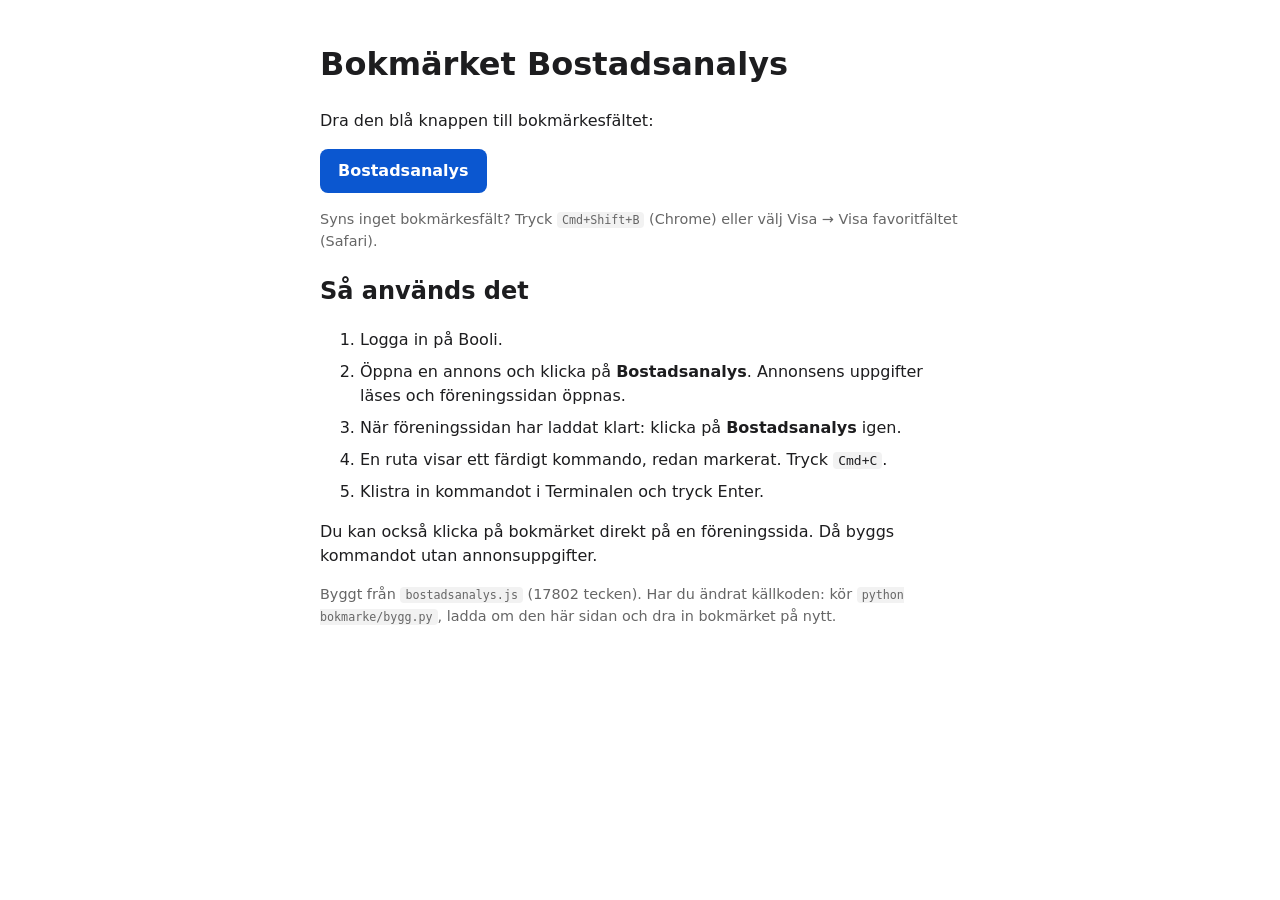
==== bokmarke/installera.html @ 4bdeed4e "Bokmärke som bygger kommandot för analysera.py från Booli bokmarke/bostadsanalys.js läser annonsuppg" ====
<!doctype html>
<html lang="sv">
<head>
<meta charset="utf-8">
<meta name="viewport" content="width=device-width, initial-scale=1">
<title>Installera bokmärket Bostadsanalys</title>
<style>
  body { font-family: -apple-system, system-ui, sans-serif; max-width: 640px; margin: 40px auto;
         padding: 0 16px; line-height: 1.5; color: #1d1d1f; background: #fff; }
  .bokmarke { display: inline-block; padding: 10px 18px; border-radius: 8px; background: #0b57d0;
              color: #fff; font-weight: 600; text-decoration: none; cursor: grab; }
  code { background: #f2f2f2; padding: 1px 5px; border-radius: 4px; }
  li { margin-bottom: 8px; }
  .liten { color: #666; font-size: 0.9em; }
</style>
</head>
<body>
<h1>Bokmärket Bostadsanalys</h1>

<p>Dra den blå knappen till bokmärkesfältet:</p>
<p><a class="bokmarke" href="javascript:%2F%2F%20Bokm%C3%A4rke%20f%C3%B6r%20bostadsanalys.%0A%2F%2F%0A%2F%2F%20P%C3%A5%20en%20annons%20p%C3%A5%20Booli%3A%20l%C3%A4ser%20adress%2C%20pris%2C%20avgift%2C%20rum%20och%20boarea%2C%20sparar%20dem%0A%2F%2F%20tillf%C3%A4lligt%20och%20g%C3%A5r%20vidare%20till%20f%C3%B6reningssidan.%0A%2F%2F%20P%C3%A5%20en%20f%C3%B6reningssida%3A%20hittar%20%C3%A5rsredovisningens%20PDF%20och%20visar%20ett%20f%C3%A4rdigt%0A%2F%2F%20terminalkommando%20f%C3%B6r%20analysera.py%20som%20du%20kopierar%20med%20Cmd%2BC.%0A%2F%2F%0A%2F%2F%20Allt%20som%20hamnar%20i%20kommandot%20kontrolleras%20strikt%2C%20eftersom%20det%20klistras%20in%20i%0A%2F%2F%20en%20terminal.%20Byggs%20till%20ett%20bokm%C3%A4rke%20med%3A%20python%20bokmarke%2Fbygg.py%0A%0A%28function%20%28%29%20%7B%0A%20%20%22use%20strict%22%3B%0A%0A%20%20var%20PROJEKTKATALOG%20%3D%20%22~%2FProjects%2Fbostadsanalys%22%3B%0A%20%20var%20LAGRINGSNYCKEL%20%3D%20%22bostadsanalys_annons%22%3B%0A%20%20var%20MAX_ALDER_MS%20%3D%2030%20%2A%2060%20%2A%201000%3B%20%2F%2F%20annonsuppgifter%20%C3%A4ldre%20%C3%A4n%2030%20min%20anv%C3%A4nds%20inte%0A%20%20var%20ADRESS_MAX_TECKEN%20%3D%20100%3B%0A%0A%20%20%2F%2F%20Godk%C3%A4nda%20format%20%E2%80%93%20allt%20annat%20avvisas%0A%20%20var%20PDF_MONSTER%20%3D%20%2F%5Ehttps%3A%5C%2F%5C%2Fdocuments%5C.bcdn%5C.se%5C%2F%5BA-Za-z0-9%5C%2F_.%5C-%5D%2B%5C.pdf%24%2F%3B%0A%20%20var%20ANNONS_MONSTER%20%3D%20%2F%5Ehttps%3A%5C%2F%5C%2Fwww%5C.booli%5C.se%5C%2F%28bostad%7Cannons%29%5C%2F%5Cd%2B%24%2F%3B%0A%20%20var%20FORENING_SOKVAG%20%3D%20%2F%5E%5C%2Fbostadsrattsforening%5C%2F%5Cd%2B%24%2F%3B%0A%0A%20%20%2F%2F%20---%20Hj%C3%A4lpfunktioner%20-------------------------------------------------------%0A%0A%20%20%2F%2F%20Vilken%20sorts%20sida%20%C3%A4r%20vi%20p%C3%A5%3F%20%22annons%22%2C%20%22forening%22%20eller%20%22annat%22.%0A%20%20function%20sidtyp%28url%29%20%7B%0A%20%20%20%20var%20u%20%3D%20new%20URL%28url%29%3B%0A%20%20%20%20if%20%28u.hostname%20%21%3D%3D%20%22www.booli.se%22%29%20return%20%22annat%22%3B%0A%20%20%20%20var%20sokvag%20%3D%20u.pathname.replace%28%2F%5C%2F%24%2F%2C%20%22%22%29%3B%0A%20%20%20%20if%20%28%2F%5E%5C%2F%28bostad%7Cannons%29%5C%2F%5Cd%2B%24%2F.test%28sokvag%29%29%20return%20%22annons%22%3B%0A%20%20%20%20if%20%28FORENING_SOKVAG.test%28sokvag%29%29%20return%20%22forening%22%3B%0A%20%20%20%20return%20%22annat%22%3B%0A%20%20%7D%0A%0A%20%20%2F%2F%20Ta%20bort%20%3Fparametrar%20och%20%23ankare%20fr%C3%A5n%20en%20adress.%0A%20%20function%20utanParametrar%28url%29%20%7B%0A%20%20%20%20return%20String%28url%29.split%28%2F%5B%3F%23%5D%2F%29%5B0%5D%3B%0A%20%20%7D%0A%0A%20%20%2F%2F%20Alla%20JSON-LD-objekt%20p%C3%A5%20sidan%20%28%C3%A4ven%20listor%20och%20%40graph%29%2C%20ogiltiga%20block%20hoppas%20%C3%B6ver.%0A%20%20function%20jsonLd%28doc%29%20%7B%0A%20%20%20%20var%20objekt%20%3D%20%5B%5D%3B%0A%20%20%20%20doc.querySelectorAll%28%27script%5Btype%3D%22application%2Fld%2Bjson%22%5D%27%29.forEach%28function%20%28s%29%20%7B%0A%20%20%20%20%20%20try%20%7B%0A%20%20%20%20%20%20%20%20var%20data%20%3D%20JSON.parse%28s.textContent%29%3B%0A%20%20%20%20%20%20%20%20%28Array.isArray%28data%29%20%3F%20data%20%3A%20%5Bdata%5D%29.forEach%28function%20%28d%29%20%7B%0A%20%20%20%20%20%20%20%20%20%20objekt.push%28d%29%3B%0A%20%20%20%20%20%20%20%20%20%20if%20%28d%20%26%26%20Array.isArray%28d%5B%22%40graph%22%5D%29%29%20objekt.push.apply%28objekt%2C%20d%5B%22%40graph%22%5D%29%3B%0A%20%20%20%20%20%20%20%20%7D%29%3B%0A%20%20%20%20%20%20%7D%20catch%20%28e%29%20%7B%20%2F%2A%20trasigt%20block%20%E2%80%93%20hoppa%20%C3%B6ver%20%2A%2F%20%7D%0A%20%20%20%20%7D%29%3B%0A%20%20%20%20return%20objekt%3B%0A%20%20%7D%0A%0A%20%20function%20avTyp%28objekt%2C%20typ%29%20%7B%0A%20%20%20%20return%20objekt.filter%28function%20%28o%29%20%7B%20return%20o%20%26%26%20o%5B%22%40type%22%5D%20%3D%3D%3D%20typ%3B%20%7D%29%5B0%5D%20%7C%7C%20null%3B%0A%20%20%7D%0A%0A%20%20%2F%2F%20V%C3%A4rdet%20efter%20en%20rubrik%20i%20synlig%20HTML%2C%20t.ex.%20%22Avgift%22%20%E2%86%92%20%224%20648%20kr%2Fm%C3%A5n%22.%0A%20%20%2F%2F%20Rubriken%20ska%20vara%20ett%20element%20utan%20barn%20vars%20text%20%C3%A4r%20exakt%20etiketten.%0A%20%20function%20rubrikvarde%28doc%2C%20etikett%29%20%7B%0A%20%20%20%20var%20element%20%3D%20doc.querySelectorAll%28%22span%2C%20dt%2C%20div%2C%20p%2C%20h3%2C%20h4%22%29%3B%0A%20%20%20%20for%20%28var%20i%20%3D%200%3B%20i%20%3C%20element.length%3B%20i%2B%2B%29%20%7B%0A%20%20%20%20%20%20var%20e%20%3D%20element%5Bi%5D%3B%0A%20%20%20%20%20%20if%20%28e.children.length%20%3D%3D%3D%200%20%26%26%20e.textContent.trim%28%29%20%3D%3D%3D%20etikett%29%20%7B%0A%20%20%20%20%20%20%20%20var%20nasta%20%3D%20e.nextElementSibling%20%7C%7C%20%28e.parentElement%20%26%26%20e.parentElement.nextElementSibling%29%3B%0A%20%20%20%20%20%20%20%20if%20%28nasta%29%20return%20nasta.textContent.trim%28%29%3B%0A%20%20%20%20%20%20%7D%0A%20%20%20%20%7D%0A%20%20%20%20return%20null%3B%0A%20%20%7D%0A%0A%20%20%2F%2F%20F%C3%B6rsta%20talet%20i%20en%20text%3A%20%224%20648%20kr%2Fm%C3%A5n%22%20%E2%86%92%20%224648%22%2C%20%2263%2C5%20m%C2%B2%22%20%E2%86%92%20%2263.5%22.%0A%20%20%2F%2F%20Returnerar%20text%20%28inte%20number%29%20s%C3%A5%20att%20vi%20styr%20exakt%20vad%20som%20skrivs%20i%20kommandot.%0A%20%20function%20forstaTal%28text%29%20%7B%0A%20%20%20%20if%20%28text%20%3D%3D%3D%20null%20%7C%7C%20text%20%3D%3D%3D%20undefined%29%20return%20null%3B%0A%20%20%20%20var%20m%20%3D%20String%28text%29.replace%28%2F%5B%5Cs%5Cu00a0%5D%2Fg%2C%20%22%22%29.match%28%2F%5Cd%2B%28%3F%3A%5B.%2C%5D%5Cd%2B%29%3F%2F%29%3B%0A%20%20%20%20return%20m%20%3F%20m%5B0%5D.replace%28%22%2C%22%2C%20%22.%22%29%20%3A%20null%3B%0A%20%20%7D%0A%0A%20%20%2F%2F%20Positivt%20heltal%20som%20text%2C%20annars%20null.%0A%20%20function%20heltal%28text%29%20%7B%0A%20%20%20%20var%20t%20%3D%20forstaTal%28text%29%3B%0A%20%20%20%20return%20t%20%26%26%20%2F%5E%5Cd%2B%24%2F.test%28t%29%20%26%26%20Number%28t%29%20%3E%200%20%3F%20t%20%3A%20null%3B%0A%20%20%7D%0A%0A%20%20%2F%2F%20Positivt%20tal%20%28punkt%20som%20decimaltecken%29%20som%20text%2C%20annars%20null.%0A%20%20function%20decimaltal%28text%29%20%7B%0A%20%20%20%20var%20t%20%3D%20forstaTal%28text%29%3B%0A%20%20%20%20return%20t%20%26%26%20%2F%5E%5Cd%2B%28%5C.%5Cd%2B%29%3F%24%2F.test%28t%29%20%26%26%20Number%28t%29%20%3E%200%20%3F%20t%20%3A%20null%3B%0A%20%20%7D%0A%0A%20%20%2F%2F%20Bara%20bokst%C3%A4ver%20%28inkl.%20%C3%A5%C3%A4%C3%B6%29%2C%20siffror%2C%20mellanslag%2C%20bindestreck%2C%20komma%20och%20punkt.%0A%20%20function%20tvattaAdress%28text%29%20%7B%0A%20%20%20%20if%20%28%21text%29%20return%20null%3B%0A%20%20%20%20var%20ren%20%3D%20String%28text%29.normalize%28%22NFC%22%29%0A%20%20%20%20%20%20.replace%28%2F%5Cs%2B%2Fg%2C%20%22%20%22%29%0A%20%20%20%20%20%20.replace%28%2F%5B%5E%5Cp%7BL%7D0-9%20%2C.%5C-%5D%2Fgu%2C%20%22%22%29%0A%20%20%20%20%20%20.replace%28%2F%20%2B%2Fg%2C%20%22%20%22%29%0A%20%20%20%20%20%20.trim%28%29%0A%20%20%20%20%20%20.slice%280%2C%20ADRESS_MAX_TECKEN%29%0A%20%20%20%20%20%20.trim%28%29%3B%0A%20%20%20%20return%20ren%20%7C%7C%20null%3B%0A%20%20%7D%0A%0A%20%20%2F%2F%20---%20A%29%20Annonssidan%20--------------------------------------------------------%0A%0A%20%20function%20lasAnnons%28doc%2C%20url%29%20%7B%0A%20%20%20%20var%20ld%20%3D%20jsonLd%28doc%29%3B%0A%20%20%20%20var%20plats%20%3D%20avTyp%28ld%2C%20%22Place%22%29%3B%0A%20%20%20%20var%20produkt%20%3D%20avTyp%28ld%2C%20%22Product%22%29%3B%0A%20%20%20%20var%20stig%20%3D%20avTyp%28ld%2C%20%22BreadcrumbList%22%29%3B%0A%0A%20%20%20%20%2F%2F%20F%C3%B6reningsl%C3%A4nk%3A%20i%20f%C3%B6rsta%20hand%20JSON-LD%3As%20l%C3%A4nkstig%2C%20annars%20en%20vanlig%20l%C3%A4nk%20p%C3%A5%20sidan%0A%20%20%20%20var%20foreningSokvag%20%3D%20null%3B%0A%20%20%20%20if%20%28stig%20%26%26%20Array.isArray%28stig.itemListElement%29%29%20%7B%0A%20%20%20%20%20%20stig.itemListElement.forEach%28function%20%28post%29%20%7B%0A%20%20%20%20%20%20%20%20var%20item%20%3D%20post%20%26%26%20%28typeof%20post.item%20%3D%3D%3D%20%22string%22%20%3F%20post.item%20%3A%20post.item%20%26%26%20post.item%5B%22%40id%22%5D%29%3B%0A%20%20%20%20%20%20%20%20if%20%28item%20%26%26%20item.indexOf%28%22%2Fbostadsrattsforening%2F%22%29%20%21%3D%3D%20-1%29%20%7B%0A%20%20%20%20%20%20%20%20%20%20foreningSokvag%20%3D%20new%20URL%28item%2C%20%22https%3A%2F%2Fwww.booli.se%22%29.pathname%3B%0A%20%20%20%20%20%20%20%20%7D%0A%20%20%20%20%20%20%7D%29%3B%0A%20%20%20%20%7D%0A%20%20%20%20if%20%28%21foreningSokvag%29%20%7B%0A%20%20%20%20%20%20var%20lank%20%3D%20doc.querySelector%28%27a%5Bhref%5E%3D%22%2Fbostadsrattsforening%2F%22%5D%2C%20a%5Bhref%5E%3D%22https%3A%2F%2Fwww.booli.se%2Fbostadsrattsforening%2F%22%5D%27%29%3B%0A%20%20%20%20%20%20if%20%28lank%29%20foreningSokvag%20%3D%20new%20URL%28lank.getAttribute%28%22href%22%29%2C%20%22https%3A%2F%2Fwww.booli.se%22%29.pathname%3B%0A%20%20%20%20%7D%0A%20%20%20%20if%20%28foreningSokvag%29%20foreningSokvag%20%3D%20foreningSokvag.replace%28%2F%5C%2F%24%2F%2C%20%22%22%29%3B%0A%20%20%20%20if%20%28foreningSokvag%20%26%26%20%21FORENING_SOKVAG.test%28foreningSokvag%29%29%20foreningSokvag%20%3D%20null%3B%0A%0A%20%20%20%20return%20%7B%0A%20%20%20%20%20%20annons_url%3A%20utanParametrar%28url%29.replace%28%2F%5C%2F%24%2F%2C%20%22%22%29%2C%0A%20%20%20%20%20%20adress%3A%20tvattaAdress%28plats%20%26%26%20plats.address%20%26%26%20plats.address.streetAddress%29%2C%0A%20%20%20%20%20%20pris%3A%20heltal%28produkt%20%26%26%20produkt.offers%20%26%26%20produkt.offers.price%29%2C%0A%20%20%20%20%20%20avgift%3A%20heltal%28rubrikvarde%28doc%2C%20%22Avgift%22%29%29%2C%0A%20%20%20%20%20%20rum%3A%20decimaltal%28rubrikvarde%28doc%2C%20%22Rum%22%29%29%2C%0A%20%20%20%20%20%20kvm%3A%20decimaltal%28rubrikvarde%28doc%2C%20%22Boarea%22%29%29%2C%0A%20%20%20%20%20%20foreningSokvag%3A%20foreningSokvag%0A%20%20%20%20%7D%3B%0A%20%20%7D%0A%0A%20%20%2F%2F%20---%20B%29%20F%C3%B6reningssidan%20-----------------------------------------------------%0A%0A%20%20%2F%2F%20PDF-l%C3%A4nken%20vid%20rubriken%20%22%C3%85rsredovisning%22%2C%20utan%20%3Fparametrar.%20null%20om%20ingen%20finns.%0A%20%20function%20lasForeningPdf%28doc%29%20%7B%0A%20%20%20%20var%20selektor%20%3D%20%27a%5Bhref%5E%3D%22https%3A%2F%2Fdocuments.bcdn.se%2F%22%5D%27%3B%0A%20%20%20%20var%20rubriker%20%3D%20Array.prototype.filter.call%28%0A%20%20%20%20%20%20doc.querySelectorAll%28%22h1%2C%20h2%2C%20h3%2C%20h4%2C%20h5%2C%20h6%2C%20span%2C%20p%2C%20div%22%29%2C%0A%20%20%20%20%20%20function%20%28e%29%20%7B%20return%20e.children.length%20%3D%3D%3D%200%20%26%26%20e.textContent.trim%28%29%20%3D%3D%3D%20%22%C3%85rsredovisning%22%3B%20%7D%0A%20%20%20%20%29%3B%0A%20%20%20%20%2F%2F%20G%C3%A5%20upp%C3%A5t%20fr%C3%A5n%20rubriken%20till%20n%C3%A4rmaste%20f%C3%B6r%C3%A4lder%20som%20inneh%C3%A5ller%20en%20dokumentl%C3%A4nk%0A%20%20%20%20for%20%28var%20i%20%3D%200%3B%20i%20%3C%20rubriker.length%3B%20i%2B%2B%29%20%7B%0A%20%20%20%20%20%20var%20el%20%3D%20rubriker%5Bi%5D%3B%0A%20%20%20%20%20%20for%20%28var%20steg%20%3D%200%3B%20steg%20%3C%205%20%26%26%20el%3B%20steg%2B%2B%29%20%7B%0A%20%20%20%20%20%20%20%20el%20%3D%20el.parentElement%3B%0A%20%20%20%20%20%20%20%20var%20a%20%3D%20el%20%26%26%20el.querySelector%28selektor%29%3B%0A%20%20%20%20%20%20%20%20if%20%28a%29%20return%20utanParametrar%28a.getAttribute%28%22href%22%29%29%3B%0A%20%20%20%20%20%20%7D%0A%20%20%20%20%7D%0A%20%20%20%20%2F%2F%20Reserv%3A%20en%20dokumentl%C3%A4nk%20vars%20filnamn%20inneh%C3%A5ller%20%22rsredovisning%22%0A%20%20%20%20var%20reserv%20%3D%20Array.prototype.filter.call%28doc.querySelectorAll%28selektor%29%2C%20function%20%28a%29%20%7B%0A%20%20%20%20%20%20return%20%2Frsredovisning%2Fi.test%28a.getAttribute%28%22href%22%29%29%3B%0A%20%20%20%20%7D%29%5B0%5D%3B%0A%20%20%20%20return%20reserv%20%3F%20utanParametrar%28reserv.getAttribute%28%22href%22%29%29%20%3A%20null%3B%0A%20%20%7D%0A%0A%20%20%2F%2F%20Bygg%20terminalkommandot.%20Annonsdelen%20tas%20bara%20med%20om%20annons-URL%3Aen%20%C3%A4r%20giltig%3B%0A%20%20%2F%2F%20ogiltiga%20eller%20saknade%20v%C3%A4rden%20utel%C3%A4mnas.%20Allt%20st%C3%A5r%20inom%20enkla%20citattecken.%0A%20%20function%20byggKommando%28pdf%2C%20annons%29%20%7B%0A%20%20%20%20if%20%28%21PDF_MONSTER.test%28pdf%29%29%20return%20null%3B%0A%20%20%20%20var%20delar%20%3D%20%5B%0A%20%20%20%20%20%20%22cd%20%22%20%2B%20PROJEKTKATALOG%2C%0A%20%20%20%20%20%20%22%26%26%22%2C%0A%20%20%20%20%20%20%22venv%2Fbin%2Fpython%20analysera.py%20%27%22%20%2B%20pdf%20%2B%20%22%27%22%0A%20%20%20%20%5D%3B%0A%20%20%20%20if%20%28annons%20%26%26%20ANNONS_MONSTER.test%28annons.annons_url%29%29%20%7B%0A%20%20%20%20%20%20delar.push%28%22--annons%20%27%22%20%2B%20annons.annons_url%20%2B%20%22%27%22%29%3B%0A%20%20%20%20%20%20var%20adress%20%3D%20tvattaAdress%28annons.adress%29%3B%0A%20%20%20%20%20%20if%20%28adress%29%20delar.push%28%22--adress%20%27%22%20%2B%20adress%20%2B%20%22%27%22%29%3B%0A%20%20%20%20%20%20var%20pris%20%3D%20heltal%28annons.pris%29%2C%20avgift%20%3D%20heltal%28annons.avgift%29%3B%0A%20%20%20%20%20%20var%20rum%20%3D%20decimaltal%28annons.rum%29%2C%20kvm%20%3D%20decimaltal%28annons.kvm%29%3B%0A%20%20%20%20%20%20if%20%28pris%29%20delar.push%28%22--pris%20%27%22%20%2B%20pris%20%2B%20%22%27%22%29%3B%0A%20%20%20%20%20%20if%20%28avgift%29%20delar.push%28%22--avgift%20%27%22%20%2B%20avgift%20%2B%20%22%27%22%29%3B%0A%20%20%20%20%20%20if%20%28rum%29%20delar.push%28%22--rum%20%27%22%20%2B%20rum%20%2B%20%22%27%22%29%3B%0A%20%20%20%20%20%20if%20%28kvm%29%20delar.push%28%22--kvm%20%27%22%20%2B%20kvm%20%2B%20%22%27%22%29%3B%0A%20%20%20%20%7D%0A%20%20%20%20return%20delar.join%28%22%20%22%29%3B%0A%20%20%7D%0A%0A%20%20%2F%2F%20Annonsuppgifter%20sparade%20fr%C3%A5n%20annonssidan%20%E2%80%93%20bara%20om%20de%20g%C3%A4ller%20just%20denna%0A%20%20%2F%2F%20f%C3%B6rening%20och%20%C3%A4r%20f%C3%A4rska.%20T%C3%B6ms%20alltid%20efter%20l%C3%A4sning.%0A%20%20function%20hamtaSparadAnnons%28sokvag%29%20%7B%0A%20%20%20%20var%20data%20%3D%20null%3B%0A%20%20%20%20try%20%7B%0A%20%20%20%20%20%20data%20%3D%20JSON.parse%28sessionStorage.getItem%28LAGRINGSNYCKEL%29%29%3B%0A%20%20%20%20%20%20sessionStorage.removeItem%28LAGRINGSNYCKEL%29%3B%0A%20%20%20%20%7D%20catch%20%28e%29%20%7B%20return%20null%3B%20%7D%0A%20%20%20%20if%20%28%21data%20%7C%7C%20data.foreningSokvag%20%21%3D%3D%20sokvag%20%7C%7C%20Date.now%28%29%20-%20data.tid%20%3E%20MAX_ALDER_MS%29%20return%20null%3B%0A%20%20%20%20return%20data.annons%3B%0A%20%20%7D%0A%0A%20%20%2F%2F%20---%20K%C3%B6rning%20---------------------------------------------------------------%0A%0A%20%20function%20kor%28doc%2C%20loc%29%20%7B%0A%20%20%20%20var%20typ%20%3D%20sidtyp%28loc.href%29%3B%0A%0A%20%20%20%20if%20%28typ%20%3D%3D%3D%20%22annons%22%29%20%7B%0A%20%20%20%20%20%20var%20annons%20%3D%20lasAnnons%28doc%2C%20loc.origin%20%2B%20loc.pathname%29%3B%0A%20%20%20%20%20%20if%20%28%21annons.foreningSokvag%29%20%7B%0A%20%20%20%20%20%20%20%20alert%28%22Hittar%20ingen%20l%C3%A4nk%20till%20bostadsr%C3%A4ttsf%C3%B6reningen%20p%C3%A5%20den%20h%C3%A4r%20annonsen.%5Cn%5Cn%22%20%2B%0A%20%20%20%20%20%20%20%20%20%20%20%20%20%20%22Det%20kan%20vara%20en%20bostad%20utan%20f%C3%B6rening%20%28t.ex.%20villa%20eller%20hyresr%C3%A4tt%29.%20%22%20%2B%0A%20%20%20%20%20%20%20%20%20%20%20%20%20%20%22%C3%96ppna%20f%C3%B6reningssidan%20sj%C3%A4lv%20och%20klicka%20p%C3%A5%20bokm%C3%A4rket%20d%C3%A4r.%22%29%3B%0A%20%20%20%20%20%20%20%20return%3B%0A%20%20%20%20%20%20%7D%0A%20%20%20%20%20%20try%20%7B%0A%20%20%20%20%20%20%20%20sessionStorage.setItem%28LAGRINGSNYCKEL%2C%20JSON.stringify%28%7B%0A%20%20%20%20%20%20%20%20%20%20annons%3A%20annons%2C%20foreningSokvag%3A%20annons.foreningSokvag%2C%20tid%3A%20Date.now%28%29%0A%20%20%20%20%20%20%20%20%7D%29%29%3B%0A%20%20%20%20%20%20%7D%20catch%20%28e%29%20%7B%20%2F%2A%20lagring%20avst%C3%A4ngd%20%E2%80%93%20kommandot%20byggs%20d%C3%A5%20utan%20annonsdel%20%2A%2F%20%7D%0A%20%20%20%20%20%20alert%28%22Annonsen%20%C3%A4r%20l%C3%A4st.%20F%C3%B6reningssidan%20%C3%B6ppnas%20nu%20%E2%80%93%20klicka%20p%C3%A5%20bokm%C3%A4rket%20igen%20n%C3%A4r%20den%20har%20laddat%20klart.%22%29%3B%0A%20%20%20%20%20%20loc.href%20%3D%20loc.origin%20%2B%20annons.foreningSokvag%3B%0A%20%20%20%20%20%20return%3B%0A%20%20%20%20%7D%0A%0A%20%20%20%20if%20%28typ%20%3D%3D%3D%20%22forening%22%29%20%7B%0A%20%20%20%20%20%20var%20pdf%20%3D%20lasForeningPdf%28doc%29%3B%0A%20%20%20%20%20%20if%20%28%21pdf%29%20%7B%0A%20%20%20%20%20%20%20%20alert%28%22Logga%20in%20p%C3%A5%20Booli%20f%C3%B6r%20att%20se%20dokumenten.%22%29%3B%0A%20%20%20%20%20%20%20%20return%3B%0A%20%20%20%20%20%20%7D%0A%20%20%20%20%20%20var%20kommando%20%3D%20byggKommando%28pdf%2C%20hamtaSparadAnnons%28loc.pathname.replace%28%2F%5C%2F%24%2F%2C%20%22%22%29%29%29%3B%0A%20%20%20%20%20%20if%20%28%21kommando%29%20%7B%0A%20%20%20%20%20%20%20%20alert%28%22%C3%85rsredovisningens%20l%C3%A4nk%20har%20ett%20ov%C3%A4ntat%20format%20och%20anv%C3%A4nds%20inte%20av%20s%C3%A4kerhetssk%C3%A4l%3A%5Cn%5Cn%22%20%2B%20pdf%29%3B%0A%20%20%20%20%20%20%20%20return%3B%0A%20%20%20%20%20%20%7D%0A%20%20%20%20%20%20prompt%28%22Kopiera%20kommandot%20%28Cmd%2BC%29%20och%20klistra%20in%20det%20i%20Terminalen%3A%22%2C%20kommando%29%3B%0A%20%20%20%20%20%20return%3B%0A%20%20%20%20%7D%0A%0A%20%20%20%20alert%28%22%C3%96ppna%20en%20annons%20eller%20f%C3%B6reningssida%20p%C3%A5%20Booli.%22%29%3B%0A%20%20%7D%0A%0A%20%20%2F%2F%20Testl%C3%A4ge%3A%20exponera%20funktionerna%20i%20st%C3%A4llet%20f%C3%B6r%20att%20k%C3%B6ra%20%28anv%C3%A4nds%20bara%20vid%20test%29.%0A%20%20if%20%28typeof%20window%20%21%3D%3D%20%22undefined%22%20%26%26%20typeof%20window.__BOSTADSANALYS_TEST__%20%3D%3D%3D%20%22function%22%29%20%7B%0A%20%20%20%20window.__BOSTADSANALYS_TEST__%28%7B%0A%20%20%20%20%20%20sidtyp%3A%20sidtyp%2C%20lasAnnons%3A%20lasAnnons%2C%20lasForeningPdf%3A%20lasForeningPdf%2C%0A%20%20%20%20%20%20byggKommando%3A%20byggKommando%2C%20tvattaAdress%3A%20tvattaAdress%0A%20%20%20%20%7D%29%3B%0A%20%20%20%20return%3B%0A%20%20%7D%0A%0A%20%20kor%28document%2C%20location%29%3B%0A%7D%29%28%29%3B%0A" onclick="alert('Dra knappen till bokmärkesfältet i stället för att klicka på den.'); return false;">Bostadsanalys</a></p>
<p class="liten">Syns inget bokmärkesfält? Tryck <code>Cmd+Shift+B</code> (Chrome) eller välj Visa → Visa favoritfältet (Safari).</p>

<h2>Så används det</h2>
<ol>
  <li>Logga in på Booli.</li>
  <li>Öppna en annons och klicka på <b>Bostadsanalys</b>. Annonsens uppgifter läses och föreningssidan öppnas.</li>
  <li>När föreningssidan har laddat klart: klicka på <b>Bostadsanalys</b> igen.</li>
  <li>En ruta visar ett färdigt kommando, redan markerat. Tryck <code>Cmd+C</code>.</li>
  <li>Klistra in kommandot i Terminalen och tryck Enter.</li>
</ol>
<p>Du kan också klicka på bokmärket direkt på en föreningssida. Då byggs kommandot utan annonsuppgifter.</p>

<p class="liten">Byggt från <code>bostadsanalys.js</code> (17802 tecken). Har du ändrat källkoden:
kör <code>python bokmarke/bygg.py</code>, ladda om den här sidan och dra in bokmärket på nytt.</p>
</body>
</html>
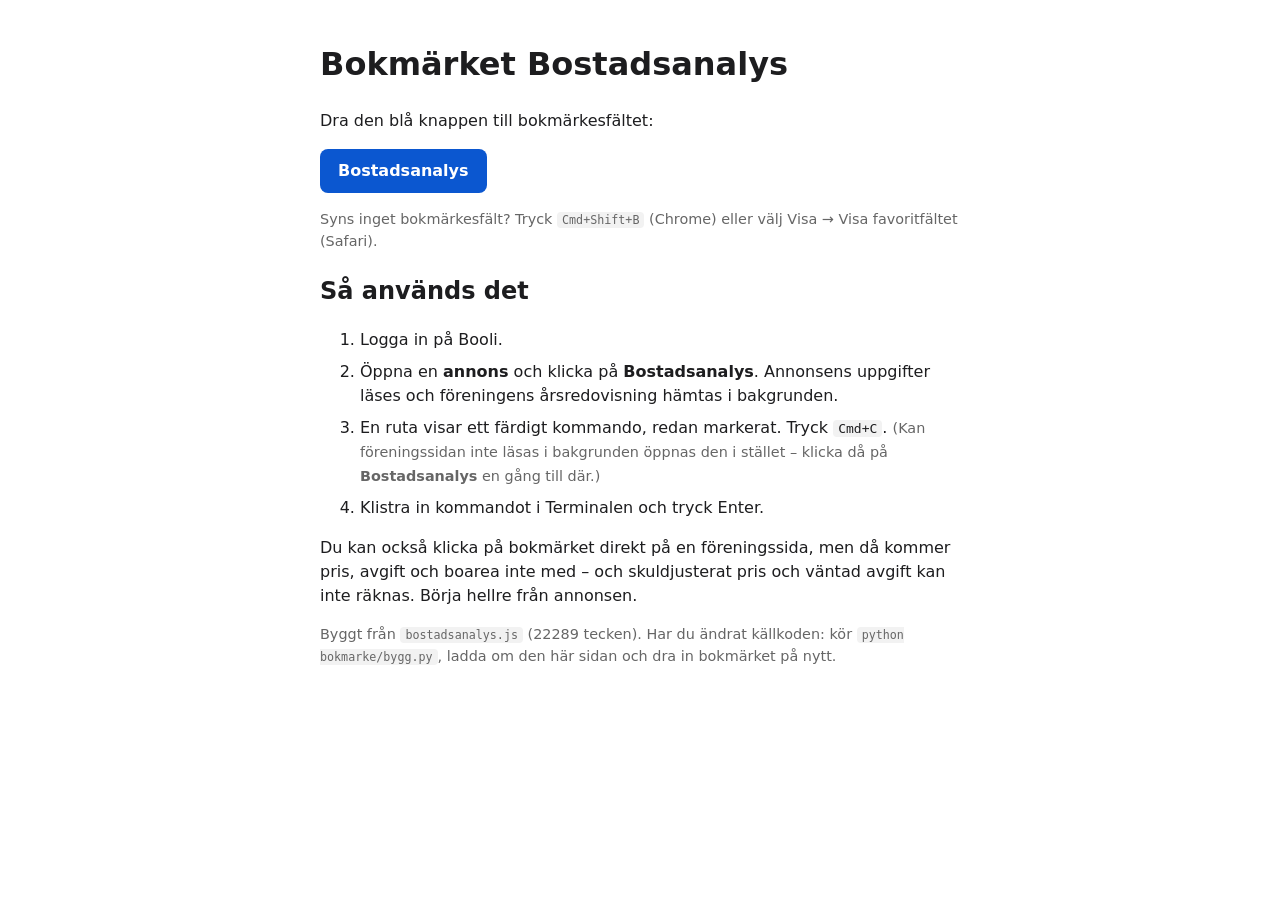
==== commit f0ed9bdc: "Bokmärket: ett klick från annonsen - På annonssidan hämtas föreningssidan i bakgrunden (med inloggni" ====
--- a/bokmarke/installera.html
+++ b/bokmarke/installera.html
@@ -18,20 +18,23 @@
 <h1>Bokmärket Bostadsanalys</h1>
 
 <p>Dra den blå knappen till bokmärkesfältet:</p>
-<p><a class="bokmarke" href="javascript:%2F%2F%20Bokm%C3%A4rke%20f%C3%B6r%20bostadsanalys.%0A%2F%2F%0A%2F%2F%20P%C3%A5%20en%20annons%20p%C3%A5%20Booli%3A%20l%C3%A4ser%20adress%2C%20pris%2C%20avgift%2C%20rum%20och%20boarea%2C%20sparar%20dem%0A%2F%2F%20tillf%C3%A4lligt%20och%20g%C3%A5r%20vidare%20till%20f%C3%B6reningssidan.%0A%2F%2F%20P%C3%A5%20en%20f%C3%B6reningssida%3A%20hittar%20%C3%A5rsredovisningens%20PDF%20och%20visar%20ett%20f%C3%A4rdigt%0A%2F%2F%20terminalkommando%20f%C3%B6r%20analysera.py%20som%20du%20kopierar%20med%20Cmd%2BC.%0A%2F%2F%0A%2F%2F%20Allt%20som%20hamnar%20i%20kommandot%20kontrolleras%20strikt%2C%20eftersom%20det%20klistras%20in%20i%0A%2F%2F%20en%20terminal.%20Byggs%20till%20ett%20bokm%C3%A4rke%20med%3A%20python%20bokmarke%2Fbygg.py%0A%0A%28function%20%28%29%20%7B%0A%20%20%22use%20strict%22%3B%0A%0A%20%20var%20PROJEKTKATALOG%20%3D%20%22~%2FProjects%2Fbostadsanalys%22%3B%0A%20%20var%20LAGRINGSNYCKEL%20%3D%20%22bostadsanalys_annons%22%3B%0A%20%20var%20MAX_ALDER_MS%20%3D%2030%20%2A%2060%20%2A%201000%3B%20%2F%2F%20annonsuppgifter%20%C3%A4ldre%20%C3%A4n%2030%20min%20anv%C3%A4nds%20inte%0A%20%20var%20ADRESS_MAX_TECKEN%20%3D%20100%3B%0A%0A%20%20%2F%2F%20Godk%C3%A4nda%20format%20%E2%80%93%20allt%20annat%20avvisas%0A%20%20var%20PDF_MONSTER%20%3D%20%2F%5Ehttps%3A%5C%2F%5C%2Fdocuments%5C.bcdn%5C.se%5C%2F%5BA-Za-z0-9%5C%2F_.%5C-%5D%2B%5C.pdf%24%2F%3B%0A%20%20var%20ANNONS_MONSTER%20%3D%20%2F%5Ehttps%3A%5C%2F%5C%2Fwww%5C.booli%5C.se%5C%2F%28bostad%7Cannons%29%5C%2F%5Cd%2B%24%2F%3B%0A%20%20var%20FORENING_SOKVAG%20%3D%20%2F%5E%5C%2Fbostadsrattsforening%5C%2F%5Cd%2B%24%2F%3B%0A%0A%20%20%2F%2F%20---%20Hj%C3%A4lpfunktioner%20-------------------------------------------------------%0A%0A%20%20%2F%2F%20Vilken%20sorts%20sida%20%C3%A4r%20vi%20p%C3%A5%3F%20%22annons%22%2C%20%22forening%22%20eller%20%22annat%22.%0A%20%20function%20sidtyp%28url%29%20%7B%0A%20%20%20%20var%20u%20%3D%20new%20URL%28url%29%3B%0A%20%20%20%20if%20%28u.hostname%20%21%3D%3D%20%22www.booli.se%22%29%20return%20%22annat%22%3B%0A%20%20%20%20var%20sokvag%20%3D%20u.pathname.replace%28%2F%5C%2F%24%2F%2C%20%22%22%29%3B%0A%20%20%20%20if%20%28%2F%5E%5C%2F%28bostad%7Cannons%29%5C%2F%5Cd%2B%24%2F.test%28sokvag%29%29%20return%20%22annons%22%3B%0A%20%20%20%20if%20%28FORENING_SOKVAG.test%28sokvag%29%29%20return%20%22forening%22%3B%0A%20%20%20%20return%20%22annat%22%3B%0A%20%20%7D%0A%0A%20%20%2F%2F%20Ta%20bort%20%3Fparametrar%20och%20%23ankare%20fr%C3%A5n%20en%20adress.%0A%20%20function%20utanParametrar%28url%29%20%7B%0A%20%20%20%20return%20String%28url%29.split%28%2F%5B%3F%23%5D%2F%29%5B0%5D%3B%0A%20%20%7D%0A%0A%20%20%2F%2F%20Alla%20JSON-LD-objekt%20p%C3%A5%20sidan%20%28%C3%A4ven%20listor%20och%20%40graph%29%2C%20ogiltiga%20block%20hoppas%20%C3%B6ver.%0A%20%20function%20jsonLd%28doc%29%20%7B%0A%20%20%20%20var%20objekt%20%3D%20%5B%5D%3B%0A%20%20%20%20doc.querySelectorAll%28%27script%5Btype%3D%22application%2Fld%2Bjson%22%5D%27%29.forEach%28function%20%28s%29%20%7B%0A%20%20%20%20%20%20try%20%7B%0A%20%20%20%20%20%20%20%20var%20data%20%3D%20JSON.parse%28s.textContent%29%3B%0A%20%20%20%20%20%20%20%20%28Array.isArray%28data%29%20%3F%20data%20%3A%20%5Bdata%5D%29.forEach%28function%20%28d%29%20%7B%0A%20%20%20%20%20%20%20%20%20%20objekt.push%28d%29%3B%0A%20%20%20%20%20%20%20%20%20%20if%20%28d%20%26%26%20Array.isArray%28d%5B%22%40graph%22%5D%29%29%20objekt.push.apply%28objekt%2C%20d%5B%22%40graph%22%5D%29%3B%0A%20%20%20%20%20%20%20%20%7D%29%3B%0A%20%20%20%20%20%20%7D%20catch%20%28e%29%20%7B%20%2F%2A%20trasigt%20block%20%E2%80%93%20hoppa%20%C3%B6ver%20%2A%2F%20%7D%0A%20%20%20%20%7D%29%3B%0A%20%20%20%20return%20objekt%3B%0A%20%20%7D%0A%0A%20%20function%20avTyp%28objekt%2C%20typ%29%20%7B%0A%20%20%20%20return%20objekt.filter%28function%20%28o%29%20%7B%20return%20o%20%26%26%20o%5B%22%40type%22%5D%20%3D%3D%3D%20typ%3B%20%7D%29%5B0%5D%20%7C%7C%20null%3B%0A%20%20%7D%0A%0A%20%20%2F%2F%20V%C3%A4rdet%20efter%20en%20rubrik%20i%20synlig%20HTML%2C%20t.ex.%20%22Avgift%22%20%E2%86%92%20%224%20648%20kr%2Fm%C3%A5n%22.%0A%20%20%2F%2F%20Rubriken%20ska%20vara%20ett%20element%20utan%20barn%20vars%20text%20%C3%A4r%20exakt%20etiketten.%0A%20%20function%20rubrikvarde%28doc%2C%20etikett%29%20%7B%0A%20%20%20%20var%20element%20%3D%20doc.querySelectorAll%28%22span%2C%20dt%2C%20div%2C%20p%2C%20h3%2C%20h4%22%29%3B%0A%20%20%20%20for%20%28var%20i%20%3D%200%3B%20i%20%3C%20element.length%3B%20i%2B%2B%29%20%7B%0A%20%20%20%20%20%20var%20e%20%3D%20element%5Bi%5D%3B%0A%20%20%20%20%20%20if%20%28e.children.length%20%3D%3D%3D%200%20%26%26%20e.textContent.trim%28%29%20%3D%3D%3D%20etikett%29%20%7B%0A%20%20%20%20%20%20%20%20var%20nasta%20%3D%20e.nextElementSibling%20%7C%7C%20%28e.parentElement%20%26%26%20e.parentElement.nextElementSibling%29%3B%0A%20%20%20%20%20%20%20%20if%20%28nasta%29%20return%20nasta.textContent.trim%28%29%3B%0A%20%20%20%20%20%20%7D%0A%20%20%20%20%7D%0A%20%20%20%20return%20null%3B%0A%20%20%7D%0A%0A%20%20%2F%2F%20F%C3%B6rsta%20talet%20i%20en%20text%3A%20%224%20648%20kr%2Fm%C3%A5n%22%20%E2%86%92%20%224648%22%2C%20%2263%2C5%20m%C2%B2%22%20%E2%86%92%20%2263.5%22.%0A%20%20%2F%2F%20Returnerar%20text%20%28inte%20number%29%20s%C3%A5%20att%20vi%20styr%20exakt%20vad%20som%20skrivs%20i%20kommandot.%0A%20%20function%20forstaTal%28text%29%20%7B%0A%20%20%20%20if%20%28text%20%3D%3D%3D%20null%20%7C%7C%20text%20%3D%3D%3D%20undefined%29%20return%20null%3B%0A%20%20%20%20var%20m%20%3D%20String%28text%29.replace%28%2F%5B%5Cs%5Cu00a0%5D%2Fg%2C%20%22%22%29.match%28%2F%5Cd%2B%28%3F%3A%5B.%2C%5D%5Cd%2B%29%3F%2F%29%3B%0A%20%20%20%20return%20m%20%3F%20m%5B0%5D.replace%28%22%2C%22%2C%20%22.%22%29%20%3A%20null%3B%0A%20%20%7D%0A%0A%20%20%2F%2F%20Positivt%20heltal%20som%20text%2C%20annars%20null.%0A%20%20function%20heltal%28text%29%20%7B%0A%20%20%20%20var%20t%20%3D%20forstaTal%28text%29%3B%0A%20%20%20%20return%20t%20%26%26%20%2F%5E%5Cd%2B%24%2F.test%28t%29%20%26%26%20Number%28t%29%20%3E%200%20%3F%20t%20%3A%20null%3B%0A%20%20%7D%0A%0A%20%20%2F%2F%20Positivt%20tal%20%28punkt%20som%20decimaltecken%29%20som%20text%2C%20annars%20null.%0A%20%20function%20decimaltal%28text%29%20%7B%0A%20%20%20%20var%20t%20%3D%20forstaTal%28text%29%3B%0A%20%20%20%20return%20t%20%26%26%20%2F%5E%5Cd%2B%28%5C.%5Cd%2B%29%3F%24%2F.test%28t%29%20%26%26%20Number%28t%29%20%3E%200%20%3F%20t%20%3A%20null%3B%0A%20%20%7D%0A%0A%20%20%2F%2F%20Bara%20bokst%C3%A4ver%20%28inkl.%20%C3%A5%C3%A4%C3%B6%29%2C%20siffror%2C%20mellanslag%2C%20bindestreck%2C%20komma%20och%20punkt.%0A%20%20function%20tvattaAdress%28text%29%20%7B%0A%20%20%20%20if%20%28%21text%29%20return%20null%3B%0A%20%20%20%20var%20ren%20%3D%20String%28text%29.normalize%28%22NFC%22%29%0A%20%20%20%20%20%20.replace%28%2F%5Cs%2B%2Fg%2C%20%22%20%22%29%0A%20%20%20%20%20%20.replace%28%2F%5B%5E%5Cp%7BL%7D0-9%20%2C.%5C-%5D%2Fgu%2C%20%22%22%29%0A%20%20%20%20%20%20.replace%28%2F%20%2B%2Fg%2C%20%22%20%22%29%0A%20%20%20%20%20%20.trim%28%29%0A%20%20%20%20%20%20.slice%280%2C%20ADRESS_MAX_TECKEN%29%0A%20%20%20%20%20%20.trim%28%29%3B%0A%20%20%20%20return%20ren%20%7C%7C%20null%3B%0A%20%20%7D%0A%0A%20%20%2F%2F%20---%20A%29%20Annonssidan%20--------------------------------------------------------%0A%0A%20%20function%20lasAnnons%28doc%2C%20url%29%20%7B%0A%20%20%20%20var%20ld%20%3D%20jsonLd%28doc%29%3B%0A%20%20%20%20var%20plats%20%3D%20avTyp%28ld%2C%20%22Place%22%29%3B%0A%20%20%20%20var%20produkt%20%3D%20avTyp%28ld%2C%20%22Product%22%29%3B%0A%20%20%20%20var%20stig%20%3D%20avTyp%28ld%2C%20%22BreadcrumbList%22%29%3B%0A%0A%20%20%20%20%2F%2F%20F%C3%B6reningsl%C3%A4nk%3A%20i%20f%C3%B6rsta%20hand%20JSON-LD%3As%20l%C3%A4nkstig%2C%20annars%20en%20vanlig%20l%C3%A4nk%20p%C3%A5%20sidan%0A%20%20%20%20var%20foreningSokvag%20%3D%20null%3B%0A%20%20%20%20if%20%28stig%20%26%26%20Array.isArray%28stig.itemListElement%29%29%20%7B%0A%20%20%20%20%20%20stig.itemListElement.forEach%28function%20%28post%29%20%7B%0A%20%20%20%20%20%20%20%20var%20item%20%3D%20post%20%26%26%20%28typeof%20post.item%20%3D%3D%3D%20%22string%22%20%3F%20post.item%20%3A%20post.item%20%26%26%20post.item%5B%22%40id%22%5D%29%3B%0A%20%20%20%20%20%20%20%20if%20%28item%20%26%26%20item.indexOf%28%22%2Fbostadsrattsforening%2F%22%29%20%21%3D%3D%20-1%29%20%7B%0A%20%20%20%20%20%20%20%20%20%20foreningSokvag%20%3D%20new%20URL%28item%2C%20%22https%3A%2F%2Fwww.booli.se%22%29.pathname%3B%0A%20%20%20%20%20%20%20%20%7D%0A%20%20%20%20%20%20%7D%29%3B%0A%20%20%20%20%7D%0A%20%20%20%20if%20%28%21foreningSokvag%29%20%7B%0A%20%20%20%20%20%20var%20lank%20%3D%20doc.querySelector%28%27a%5Bhref%5E%3D%22%2Fbostadsrattsforening%2F%22%5D%2C%20a%5Bhref%5E%3D%22https%3A%2F%2Fwww.booli.se%2Fbostadsrattsforening%2F%22%5D%27%29%3B%0A%20%20%20%20%20%20if%20%28lank%29%20foreningSokvag%20%3D%20new%20URL%28lank.getAttribute%28%22href%22%29%2C%20%22https%3A%2F%2Fwww.booli.se%22%29.pathname%3B%0A%20%20%20%20%7D%0A%20%20%20%20if%20%28foreningSokvag%29%20foreningSokvag%20%3D%20foreningSokvag.replace%28%2F%5C%2F%24%2F%2C%20%22%22%29%3B%0A%20%20%20%20if%20%28foreningSokvag%20%26%26%20%21FORENING_SOKVAG.test%28foreningSokvag%29%29%20foreningSokvag%20%3D%20null%3B%0A%0A%20%20%20%20return%20%7B%0A%20%20%20%20%20%20annons_url%3A%20utanParametrar%28url%29.replace%28%2F%5C%2F%24%2F%2C%20%22%22%29%2C%0A%20%20%20%20%20%20adress%3A%20tvattaAdress%28plats%20%26%26%20plats.address%20%26%26%20plats.address.streetAddress%29%2C%0A%20%20%20%20%20%20pris%3A%20heltal%28produkt%20%26%26%20produkt.offers%20%26%26%20produkt.offers.price%29%2C%0A%20%20%20%20%20%20avgift%3A%20heltal%28rubrikvarde%28doc%2C%20%22Avgift%22%29%29%2C%0A%20%20%20%20%20%20rum%3A%20decimaltal%28rubrikvarde%28doc%2C%20%22Rum%22%29%29%2C%0A%20%20%20%20%20%20kvm%3A%20decimaltal%28rubrikvarde%28doc%2C%20%22Boarea%22%29%29%2C%0A%20%20%20%20%20%20foreningSokvag%3A%20foreningSokvag%0A%20%20%20%20%7D%3B%0A%20%20%7D%0A%0A%20%20%2F%2F%20---%20B%29%20F%C3%B6reningssidan%20-----------------------------------------------------%0A%0A%20%20%2F%2F%20PDF-l%C3%A4nken%20vid%20rubriken%20%22%C3%85rsredovisning%22%2C%20utan%20%3Fparametrar.%20null%20om%20ingen%20finns.%0A%20%20function%20lasForeningPdf%28doc%29%20%7B%0A%20%20%20%20var%20selektor%20%3D%20%27a%5Bhref%5E%3D%22https%3A%2F%2Fdocuments.bcdn.se%2F%22%5D%27%3B%0A%20%20%20%20var%20rubriker%20%3D%20Array.prototype.filter.call%28%0A%20%20%20%20%20%20doc.querySelectorAll%28%22h1%2C%20h2%2C%20h3%2C%20h4%2C%20h5%2C%20h6%2C%20span%2C%20p%2C%20div%22%29%2C%0A%20%20%20%20%20%20function%20%28e%29%20%7B%20return%20e.children.length%20%3D%3D%3D%200%20%26%26%20e.textContent.trim%28%29%20%3D%3D%3D%20%22%C3%85rsredovisning%22%3B%20%7D%0A%20%20%20%20%29%3B%0A%20%20%20%20%2F%2F%20G%C3%A5%20upp%C3%A5t%20fr%C3%A5n%20rubriken%20till%20n%C3%A4rmaste%20f%C3%B6r%C3%A4lder%20som%20inneh%C3%A5ller%20en%20dokumentl%C3%A4nk%0A%20%20%20%20for%20%28var%20i%20%3D%200%3B%20i%20%3C%20rubriker.length%3B%20i%2B%2B%29%20%7B%0A%20%20%20%20%20%20var%20el%20%3D%20rubriker%5Bi%5D%3B%0A%20%20%20%20%20%20for%20%28var%20steg%20%3D%200%3B%20steg%20%3C%205%20%26%26%20el%3B%20steg%2B%2B%29%20%7B%0A%20%20%20%20%20%20%20%20el%20%3D%20el.parentElement%3B%0A%20%20%20%20%20%20%20%20var%20a%20%3D%20el%20%26%26%20el.querySelector%28selektor%29%3B%0A%20%20%20%20%20%20%20%20if%20%28a%29%20return%20utanParametrar%28a.getAttribute%28%22href%22%29%29%3B%0A%20%20%20%20%20%20%7D%0A%20%20%20%20%7D%0A%20%20%20%20%2F%2F%20Reserv%3A%20en%20dokumentl%C3%A4nk%20vars%20filnamn%20inneh%C3%A5ller%20%22rsredovisning%22%0A%20%20%20%20var%20reserv%20%3D%20Array.prototype.filter.call%28doc.querySelectorAll%28selektor%29%2C%20function%20%28a%29%20%7B%0A%20%20%20%20%20%20return%20%2Frsredovisning%2Fi.test%28a.getAttribute%28%22href%22%29%29%3B%0A%20%20%20%20%7D%29%5B0%5D%3B%0A%20%20%20%20return%20reserv%20%3F%20utanParametrar%28reserv.getAttribute%28%22href%22%29%29%20%3A%20null%3B%0A%20%20%7D%0A%0A%20%20%2F%2F%20Bygg%20terminalkommandot.%20Annonsdelen%20tas%20bara%20med%20om%20annons-URL%3Aen%20%C3%A4r%20giltig%3B%0A%20%20%2F%2F%20ogiltiga%20eller%20saknade%20v%C3%A4rden%20utel%C3%A4mnas.%20Allt%20st%C3%A5r%20inom%20enkla%20citattecken.%0A%20%20function%20byggKommando%28pdf%2C%20annons%29%20%7B%0A%20%20%20%20if%20%28%21PDF_MONSTER.test%28pdf%29%29%20return%20null%3B%0A%20%20%20%20var%20delar%20%3D%20%5B%0A%20%20%20%20%20%20%22cd%20%22%20%2B%20PROJEKTKATALOG%2C%0A%20%20%20%20%20%20%22%26%26%22%2C%0A%20%20%20%20%20%20%22venv%2Fbin%2Fpython%20analysera.py%20%27%22%20%2B%20pdf%20%2B%20%22%27%22%0A%20%20%20%20%5D%3B%0A%20%20%20%20if%20%28annons%20%26%26%20ANNONS_MONSTER.test%28annons.annons_url%29%29%20%7B%0A%20%20%20%20%20%20delar.push%28%22--annons%20%27%22%20%2B%20annons.annons_url%20%2B%20%22%27%22%29%3B%0A%20%20%20%20%20%20var%20adress%20%3D%20tvattaAdress%28annons.adress%29%3B%0A%20%20%20%20%20%20if%20%28adress%29%20delar.push%28%22--adress%20%27%22%20%2B%20adress%20%2B%20%22%27%22%29%3B%0A%20%20%20%20%20%20var%20pris%20%3D%20heltal%28annons.pris%29%2C%20avgift%20%3D%20heltal%28annons.avgift%29%3B%0A%20%20%20%20%20%20var%20rum%20%3D%20decimaltal%28annons.rum%29%2C%20kvm%20%3D%20decimaltal%28annons.kvm%29%3B%0A%20%20%20%20%20%20if%20%28pris%29%20delar.push%28%22--pris%20%27%22%20%2B%20pris%20%2B%20%22%27%22%29%3B%0A%20%20%20%20%20%20if%20%28avgift%29%20delar.push%28%22--avgift%20%27%22%20%2B%20avgift%20%2B%20%22%27%22%29%3B%0A%20%20%20%20%20%20if%20%28rum%29%20delar.push%28%22--rum%20%27%22%20%2B%20rum%20%2B%20%22%27%22%29%3B%0A%20%20%20%20%20%20if%20%28kvm%29%20delar.push%28%22--kvm%20%27%22%20%2B%20kvm%20%2B%20%22%27%22%29%3B%0A%20%20%20%20%7D%0A%20%20%20%20return%20delar.join%28%22%20%22%29%3B%0A%20%20%7D%0A%0A%20%20%2F%2F%20Annonsuppgifter%20sparade%20fr%C3%A5n%20annonssidan%20%E2%80%93%20bara%20om%20de%20g%C3%A4ller%20just%20denna%0A%20%20%2F%2F%20f%C3%B6rening%20och%20%C3%A4r%20f%C3%A4rska.%20T%C3%B6ms%20alltid%20efter%20l%C3%A4sning.%0A%20%20function%20hamtaSparadAnnons%28sokvag%29%20%7B%0A%20%20%20%20var%20data%20%3D%20null%3B%0A%20%20%20%20try%20%7B%0A%20%20%20%20%20%20data%20%3D%20JSON.parse%28sessionStorage.getItem%28LAGRINGSNYCKEL%29%29%3B%0A%20%20%20%20%20%20sessionStorage.removeItem%28LAGRINGSNYCKEL%29%3B%0A%20%20%20%20%7D%20catch%20%28e%29%20%7B%20return%20null%3B%20%7D%0A%20%20%20%20if%20%28%21data%20%7C%7C%20data.foreningSokvag%20%21%3D%3D%20sokvag%20%7C%7C%20Date.now%28%29%20-%20data.tid%20%3E%20MAX_ALDER_MS%29%20return%20null%3B%0A%20%20%20%20return%20data.annons%3B%0A%20%20%7D%0A%0A%20%20%2F%2F%20---%20K%C3%B6rning%20---------------------------------------------------------------%0A%0A%20%20function%20kor%28doc%2C%20loc%29%20%7B%0A%20%20%20%20var%20typ%20%3D%20sidtyp%28loc.href%29%3B%0A%0A%20%20%20%20if%20%28typ%20%3D%3D%3D%20%22annons%22%29%20%7B%0A%20%20%20%20%20%20var%20annons%20%3D%20lasAnnons%28doc%2C%20loc.origin%20%2B%20loc.pathname%29%3B%0A%20%20%20%20%20%20if%20%28%21annons.foreningSokvag%29%20%7B%0A%20%20%20%20%20%20%20%20alert%28%22Hittar%20ingen%20l%C3%A4nk%20till%20bostadsr%C3%A4ttsf%C3%B6reningen%20p%C3%A5%20den%20h%C3%A4r%20annonsen.%5Cn%5Cn%22%20%2B%0A%20%20%20%20%20%20%20%20%20%20%20%20%20%20%22Det%20kan%20vara%20en%20bostad%20utan%20f%C3%B6rening%20%28t.ex.%20villa%20eller%20hyresr%C3%A4tt%29.%20%22%20%2B%0A%20%20%20%20%20%20%20%20%20%20%20%20%20%20%22%C3%96ppna%20f%C3%B6reningssidan%20sj%C3%A4lv%20och%20klicka%20p%C3%A5%20bokm%C3%A4rket%20d%C3%A4r.%22%29%3B%0A%20%20%20%20%20%20%20%20return%3B%0A%20%20%20%20%20%20%7D%0A%20%20%20%20%20%20try%20%7B%0A%20%20%20%20%20%20%20%20sessionStorage.setItem%28LAGRINGSNYCKEL%2C%20JSON.stringify%28%7B%0A%20%20%20%20%20%20%20%20%20%20annons%3A%20annons%2C%20foreningSokvag%3A%20annons.foreningSokvag%2C%20tid%3A%20Date.now%28%29%0A%20%20%20%20%20%20%20%20%7D%29%29%3B%0A%20%20%20%20%20%20%7D%20catch%20%28e%29%20%7B%20%2F%2A%20lagring%20avst%C3%A4ngd%20%E2%80%93%20kommandot%20byggs%20d%C3%A5%20utan%20annonsdel%20%2A%2F%20%7D%0A%20%20%20%20%20%20alert%28%22Annonsen%20%C3%A4r%20l%C3%A4st.%20F%C3%B6reningssidan%20%C3%B6ppnas%20nu%20%E2%80%93%20klicka%20p%C3%A5%20bokm%C3%A4rket%20igen%20n%C3%A4r%20den%20har%20laddat%20klart.%22%29%3B%0A%20%20%20%20%20%20loc.href%20%3D%20loc.origin%20%2B%20annons.foreningSokvag%3B%0A%20%20%20%20%20%20return%3B%0A%20%20%20%20%7D%0A%0A%20%20%20%20if%20%28typ%20%3D%3D%3D%20%22forening%22%29%20%7B%0A%20%20%20%20%20%20var%20pdf%20%3D%20lasForeningPdf%28doc%29%3B%0A%20%20%20%20%20%20if%20%28%21pdf%29%20%7B%0A%20%20%20%20%20%20%20%20alert%28%22Logga%20in%20p%C3%A5%20Booli%20f%C3%B6r%20att%20se%20dokumenten.%22%29%3B%0A%20%20%20%20%20%20%20%20return%3B%0A%20%20%20%20%20%20%7D%0A%20%20%20%20%20%20var%20kommando%20%3D%20byggKommando%28pdf%2C%20hamtaSparadAnnons%28loc.pathname.replace%28%2F%5C%2F%24%2F%2C%20%22%22%29%29%29%3B%0A%20%20%20%20%20%20if%20%28%21kommando%29%20%7B%0A%20%20%20%20%20%20%20%20alert%28%22%C3%85rsredovisningens%20l%C3%A4nk%20har%20ett%20ov%C3%A4ntat%20format%20och%20anv%C3%A4nds%20inte%20av%20s%C3%A4kerhetssk%C3%A4l%3A%5Cn%5Cn%22%20%2B%20pdf%29%3B%0A%20%20%20%20%20%20%20%20return%3B%0A%20%20%20%20%20%20%7D%0A%20%20%20%20%20%20prompt%28%22Kopiera%20kommandot%20%28Cmd%2BC%29%20och%20klistra%20in%20det%20i%20Terminalen%3A%22%2C%20kommando%29%3B%0A%20%20%20%20%20%20return%3B%0A%20%20%20%20%7D%0A%0A%20%20%20%20alert%28%22%C3%96ppna%20en%20annons%20eller%20f%C3%B6reningssida%20p%C3%A5%20Booli.%22%29%3B%0A%20%20%7D%0A%0A%20%20%2F%2F%20Testl%C3%A4ge%3A%20exponera%20funktionerna%20i%20st%C3%A4llet%20f%C3%B6r%20att%20k%C3%B6ra%20%28anv%C3%A4nds%20bara%20vid%20test%29.%0A%20%20if%20%28typeof%20window%20%21%3D%3D%20%22undefined%22%20%26%26%20typeof%20window.__BOSTADSANALYS_TEST__%20%3D%3D%3D%20%22function%22%29%20%7B%0A%20%20%20%20window.__BOSTADSANALYS_TEST__%28%7B%0A%20%20%20%20%20%20sidtyp%3A%20sidtyp%2C%20lasAnnons%3A%20lasAnnons%2C%20lasForeningPdf%3A%20lasForeningPdf%2C%0A%20%20%20%20%20%20byggKommando%3A%20byggKommando%2C%20tvattaAdress%3A%20tvattaAdress%0A%20%20%20%20%7D%29%3B%0A%20%20%20%20return%3B%0A%20%20%7D%0A%0A%20%20kor%28document%2C%20location%29%3B%0A%7D%29%28%29%3B%0A" onclick="alert('Dra knappen till bokmärkesfältet i stället för att klicka på den.'); return false;">Bostadsanalys</a></p>
+<p><a class="bokmarke" href="javascript:%2F%2F%20Bokm%C3%A4rke%20f%C3%B6r%20bostadsanalys.%0A%2F%2F%0A%2F%2F%20P%C3%A5%20en%20annons%20p%C3%A5%20Booli%3A%20l%C3%A4ser%20adress%2C%20pris%2C%20avgift%2C%20rum%20och%20boarea%2C%20h%C3%A4mtar%0A%2F%2F%20f%C3%B6reningssidan%20i%20bakgrunden%2C%20hittar%20%C3%A5rsredovisningens%20PDF%20och%20visar%20ett%20f%C3%A4rdigt%0A%2F%2F%20terminalkommando%20f%C3%B6r%20analysera.py%20som%20du%20kopierar%20med%20Cmd%2BC%20%E2%80%93%20ett%20enda%20klick.%0A%2F%2F%20G%C3%A5r%20f%C3%B6reningssidan%20inte%20att%20l%C3%A4sa%20i%20bakgrunden%20%C3%B6ppnas%20den%20i%20st%C3%A4llet%2C%20och%20du%0A%2F%2F%20klickar%20p%C3%A5%20bokm%C3%A4rket%20en%20g%C3%A5ng%20till%20d%C3%A4r%20%28annonsuppgifterna%20f%C3%B6ljer%20med%29.%0A%2F%2F%20P%C3%A5%20en%20f%C3%B6reningssida%3A%20samma%20kommando%2C%20men%20utan%20annonsuppgifter%20om%20du%20inte%0A%2F%2F%20kom%20dit%20via%20bokm%C3%A4rket%20fr%C3%A5n%20annonsen.%0A%2F%2F%0A%2F%2F%20Allt%20som%20hamnar%20i%20kommandot%20kontrolleras%20strikt%2C%20eftersom%20det%20klistras%20in%20i%0A%2F%2F%20en%20terminal.%20Byggs%20till%20ett%20bokm%C3%A4rke%20med%3A%20python%20bokmarke%2Fbygg.py%0A%0A%28function%20%28%29%20%7B%0A%20%20%22use%20strict%22%3B%0A%0A%20%20var%20PROJEKTKATALOG%20%3D%20%22~%2FProjects%2Fbostadsanalys%22%3B%0A%20%20var%20LAGRINGSNYCKEL%20%3D%20%22bostadsanalys_annons%22%3B%0A%20%20var%20MAX_ALDER_MS%20%3D%2030%20%2A%2060%20%2A%201000%3B%20%2F%2F%20annonsuppgifter%20%C3%A4ldre%20%C3%A4n%2030%20min%20anv%C3%A4nds%20inte%0A%20%20var%20ADRESS_MAX_TECKEN%20%3D%20100%3B%0A%0A%20%20%2F%2F%20Godk%C3%A4nda%20format%20%E2%80%93%20allt%20annat%20avvisas%0A%20%20var%20PDF_MONSTER%20%3D%20%2F%5Ehttps%3A%5C%2F%5C%2Fdocuments%5C.bcdn%5C.se%5C%2F%5BA-Za-z0-9%5C%2F_.%5C-%5D%2B%5C.pdf%24%2F%3B%0A%20%20var%20ANNONS_MONSTER%20%3D%20%2F%5Ehttps%3A%5C%2F%5C%2Fwww%5C.booli%5C.se%5C%2F%28bostad%7Cannons%29%5C%2F%5Cd%2B%24%2F%3B%0A%20%20var%20FORENING_SOKVAG%20%3D%20%2F%5E%5C%2Fbostadsrattsforening%5C%2F%5Cd%2B%24%2F%3B%0A%0A%20%20%2F%2F%20---%20Hj%C3%A4lpfunktioner%20-------------------------------------------------------%0A%0A%20%20%2F%2F%20Vilken%20sorts%20sida%20%C3%A4r%20vi%20p%C3%A5%3F%20%22annons%22%2C%20%22forening%22%20eller%20%22annat%22.%0A%20%20function%20sidtyp%28url%29%20%7B%0A%20%20%20%20var%20u%20%3D%20new%20URL%28url%29%3B%0A%20%20%20%20if%20%28u.hostname%20%21%3D%3D%20%22www.booli.se%22%29%20return%20%22annat%22%3B%0A%20%20%20%20var%20sokvag%20%3D%20u.pathname.replace%28%2F%5C%2F%24%2F%2C%20%22%22%29%3B%0A%20%20%20%20if%20%28%2F%5E%5C%2F%28bostad%7Cannons%29%5C%2F%5Cd%2B%24%2F.test%28sokvag%29%29%20return%20%22annons%22%3B%0A%20%20%20%20if%20%28FORENING_SOKVAG.test%28sokvag%29%29%20return%20%22forening%22%3B%0A%20%20%20%20return%20%22annat%22%3B%0A%20%20%7D%0A%0A%20%20%2F%2F%20Ta%20bort%20%3Fparametrar%20och%20%23ankare%20fr%C3%A5n%20en%20adress.%0A%20%20function%20utanParametrar%28url%29%20%7B%0A%20%20%20%20return%20String%28url%29.split%28%2F%5B%3F%23%5D%2F%29%5B0%5D%3B%0A%20%20%7D%0A%0A%20%20%2F%2F%20Alla%20JSON-LD-objekt%20p%C3%A5%20sidan%20%28%C3%A4ven%20listor%20och%20%40graph%29%2C%20ogiltiga%20block%20hoppas%20%C3%B6ver.%0A%20%20function%20jsonLd%28doc%29%20%7B%0A%20%20%20%20var%20objekt%20%3D%20%5B%5D%3B%0A%20%20%20%20doc.querySelectorAll%28%27script%5Btype%3D%22application%2Fld%2Bjson%22%5D%27%29.forEach%28function%20%28s%29%20%7B%0A%20%20%20%20%20%20try%20%7B%0A%20%20%20%20%20%20%20%20var%20data%20%3D%20JSON.parse%28s.textContent%29%3B%0A%20%20%20%20%20%20%20%20%28Array.isArray%28data%29%20%3F%20data%20%3A%20%5Bdata%5D%29.forEach%28function%20%28d%29%20%7B%0A%20%20%20%20%20%20%20%20%20%20objekt.push%28d%29%3B%0A%20%20%20%20%20%20%20%20%20%20if%20%28d%20%26%26%20Array.isArray%28d%5B%22%40graph%22%5D%29%29%20objekt.push.apply%28objekt%2C%20d%5B%22%40graph%22%5D%29%3B%0A%20%20%20%20%20%20%20%20%7D%29%3B%0A%20%20%20%20%20%20%7D%20catch%20%28e%29%20%7B%20%2F%2A%20trasigt%20block%20%E2%80%93%20hoppa%20%C3%B6ver%20%2A%2F%20%7D%0A%20%20%20%20%7D%29%3B%0A%20%20%20%20return%20objekt%3B%0A%20%20%7D%0A%0A%20%20function%20avTyp%28objekt%2C%20typ%29%20%7B%0A%20%20%20%20return%20objekt.filter%28function%20%28o%29%20%7B%20return%20o%20%26%26%20o%5B%22%40type%22%5D%20%3D%3D%3D%20typ%3B%20%7D%29%5B0%5D%20%7C%7C%20null%3B%0A%20%20%7D%0A%0A%20%20%2F%2F%20V%C3%A4rdet%20efter%20en%20rubrik%20i%20synlig%20HTML%2C%20t.ex.%20%22Avgift%22%20%E2%86%92%20%224%20648%20kr%2Fm%C3%A5n%22.%0A%20%20%2F%2F%20Rubriken%20ska%20vara%20ett%20element%20utan%20barn%20vars%20text%20%C3%A4r%20exakt%20etiketten.%0A%20%20function%20rubrikvarde%28doc%2C%20etikett%29%20%7B%0A%20%20%20%20var%20element%20%3D%20doc.querySelectorAll%28%22span%2C%20dt%2C%20div%2C%20p%2C%20h3%2C%20h4%22%29%3B%0A%20%20%20%20for%20%28var%20i%20%3D%200%3B%20i%20%3C%20element.length%3B%20i%2B%2B%29%20%7B%0A%20%20%20%20%20%20var%20e%20%3D%20element%5Bi%5D%3B%0A%20%20%20%20%20%20if%20%28e.children.length%20%3D%3D%3D%200%20%26%26%20e.textContent.trim%28%29%20%3D%3D%3D%20etikett%29%20%7B%0A%20%20%20%20%20%20%20%20var%20nasta%20%3D%20e.nextElementSibling%20%7C%7C%20%28e.parentElement%20%26%26%20e.parentElement.nextElementSibling%29%3B%0A%20%20%20%20%20%20%20%20if%20%28nasta%29%20return%20nasta.textContent.trim%28%29%3B%0A%20%20%20%20%20%20%7D%0A%20%20%20%20%7D%0A%20%20%20%20return%20null%3B%0A%20%20%7D%0A%0A%20%20%2F%2F%20F%C3%B6rsta%20talet%20i%20en%20text%3A%20%224%20648%20kr%2Fm%C3%A5n%22%20%E2%86%92%20%224648%22%2C%20%2263%2C5%20m%C2%B2%22%20%E2%86%92%20%2263.5%22.%0A%20%20%2F%2F%20Returnerar%20text%20%28inte%20number%29%20s%C3%A5%20att%20vi%20styr%20exakt%20vad%20som%20skrivs%20i%20kommandot.%0A%20%20function%20forstaTal%28text%29%20%7B%0A%20%20%20%20if%20%28text%20%3D%3D%3D%20null%20%7C%7C%20text%20%3D%3D%3D%20undefined%29%20return%20null%3B%0A%20%20%20%20var%20m%20%3D%20String%28text%29.replace%28%2F%5B%5Cs%5Cu00a0%5D%2Fg%2C%20%22%22%29.match%28%2F%5Cd%2B%28%3F%3A%5B.%2C%5D%5Cd%2B%29%3F%2F%29%3B%0A%20%20%20%20return%20m%20%3F%20m%5B0%5D.replace%28%22%2C%22%2C%20%22.%22%29%20%3A%20null%3B%0A%20%20%7D%0A%0A%20%20%2F%2F%20Positivt%20heltal%20som%20text%2C%20annars%20null.%0A%20%20function%20heltal%28text%29%20%7B%0A%20%20%20%20var%20t%20%3D%20forstaTal%28text%29%3B%0A%20%20%20%20return%20t%20%26%26%20%2F%5E%5Cd%2B%24%2F.test%28t%29%20%26%26%20Number%28t%29%20%3E%200%20%3F%20t%20%3A%20null%3B%0A%20%20%7D%0A%0A%20%20%2F%2F%20Positivt%20tal%20%28punkt%20som%20decimaltecken%29%20som%20text%2C%20annars%20null.%0A%20%20function%20decimaltal%28text%29%20%7B%0A%20%20%20%20var%20t%20%3D%20forstaTal%28text%29%3B%0A%20%20%20%20return%20t%20%26%26%20%2F%5E%5Cd%2B%28%5C.%5Cd%2B%29%3F%24%2F.test%28t%29%20%26%26%20Number%28t%29%20%3E%200%20%3F%20t%20%3A%20null%3B%0A%20%20%7D%0A%0A%20%20%2F%2F%20Bara%20bokst%C3%A4ver%20%28inkl.%20%C3%A5%C3%A4%C3%B6%29%2C%20siffror%2C%20mellanslag%2C%20bindestreck%2C%20komma%20och%20punkt.%0A%20%20function%20tvattaAdress%28text%29%20%7B%0A%20%20%20%20if%20%28%21text%29%20return%20null%3B%0A%20%20%20%20var%20ren%20%3D%20String%28text%29.normalize%28%22NFC%22%29%0A%20%20%20%20%20%20.replace%28%2F%5Cs%2B%2Fg%2C%20%22%20%22%29%0A%20%20%20%20%20%20.replace%28%2F%5B%5E%5Cp%7BL%7D0-9%20%2C.%5C-%5D%2Fgu%2C%20%22%22%29%0A%20%20%20%20%20%20.replace%28%2F%20%2B%2Fg%2C%20%22%20%22%29%0A%20%20%20%20%20%20.trim%28%29%0A%20%20%20%20%20%20.slice%280%2C%20ADRESS_MAX_TECKEN%29%0A%20%20%20%20%20%20.trim%28%29%3B%0A%20%20%20%20return%20ren%20%7C%7C%20null%3B%0A%20%20%7D%0A%0A%20%20%2F%2F%20---%20A%29%20Annonssidan%20--------------------------------------------------------%0A%0A%20%20function%20lasAnnons%28doc%2C%20url%29%20%7B%0A%20%20%20%20var%20ld%20%3D%20jsonLd%28doc%29%3B%0A%20%20%20%20var%20plats%20%3D%20avTyp%28ld%2C%20%22Place%22%29%3B%0A%20%20%20%20var%20produkt%20%3D%20avTyp%28ld%2C%20%22Product%22%29%3B%0A%20%20%20%20var%20stig%20%3D%20avTyp%28ld%2C%20%22BreadcrumbList%22%29%3B%0A%0A%20%20%20%20%2F%2F%20F%C3%B6reningsl%C3%A4nk%3A%20i%20f%C3%B6rsta%20hand%20JSON-LD%3As%20l%C3%A4nkstig%2C%20annars%20en%20vanlig%20l%C3%A4nk%20p%C3%A5%20sidan%0A%20%20%20%20var%20foreningSokvag%20%3D%20null%3B%0A%20%20%20%20if%20%28stig%20%26%26%20Array.isArray%28stig.itemListElement%29%29%20%7B%0A%20%20%20%20%20%20stig.itemListElement.forEach%28function%20%28post%29%20%7B%0A%20%20%20%20%20%20%20%20var%20item%20%3D%20post%20%26%26%20%28typeof%20post.item%20%3D%3D%3D%20%22string%22%20%3F%20post.item%20%3A%20post.item%20%26%26%20post.item%5B%22%40id%22%5D%29%3B%0A%20%20%20%20%20%20%20%20if%20%28item%20%26%26%20item.indexOf%28%22%2Fbostadsrattsforening%2F%22%29%20%21%3D%3D%20-1%29%20%7B%0A%20%20%20%20%20%20%20%20%20%20foreningSokvag%20%3D%20new%20URL%28item%2C%20%22https%3A%2F%2Fwww.booli.se%22%29.pathname%3B%0A%20%20%20%20%20%20%20%20%7D%0A%20%20%20%20%20%20%7D%29%3B%0A%20%20%20%20%7D%0A%20%20%20%20if%20%28%21foreningSokvag%29%20%7B%0A%20%20%20%20%20%20var%20lank%20%3D%20doc.querySelector%28%27a%5Bhref%5E%3D%22%2Fbostadsrattsforening%2F%22%5D%2C%20a%5Bhref%5E%3D%22https%3A%2F%2Fwww.booli.se%2Fbostadsrattsforening%2F%22%5D%27%29%3B%0A%20%20%20%20%20%20if%20%28lank%29%20foreningSokvag%20%3D%20new%20URL%28lank.getAttribute%28%22href%22%29%2C%20%22https%3A%2F%2Fwww.booli.se%22%29.pathname%3B%0A%20%20%20%20%7D%0A%20%20%20%20if%20%28foreningSokvag%29%20foreningSokvag%20%3D%20foreningSokvag.replace%28%2F%5C%2F%24%2F%2C%20%22%22%29%3B%0A%20%20%20%20if%20%28foreningSokvag%20%26%26%20%21FORENING_SOKVAG.test%28foreningSokvag%29%29%20foreningSokvag%20%3D%20null%3B%0A%0A%20%20%20%20return%20%7B%0A%20%20%20%20%20%20annons_url%3A%20utanParametrar%28url%29.replace%28%2F%5C%2F%24%2F%2C%20%22%22%29%2C%0A%20%20%20%20%20%20adress%3A%20tvattaAdress%28plats%20%26%26%20plats.address%20%26%26%20plats.address.streetAddress%29%2C%0A%20%20%20%20%20%20pris%3A%20heltal%28produkt%20%26%26%20produkt.offers%20%26%26%20produkt.offers.price%29%2C%0A%20%20%20%20%20%20avgift%3A%20heltal%28rubrikvarde%28doc%2C%20%22Avgift%22%29%29%2C%0A%20%20%20%20%20%20rum%3A%20decimaltal%28rubrikvarde%28doc%2C%20%22Rum%22%29%29%2C%0A%20%20%20%20%20%20kvm%3A%20decimaltal%28rubrikvarde%28doc%2C%20%22Boarea%22%29%29%2C%0A%20%20%20%20%20%20foreningSokvag%3A%20foreningSokvag%0A%20%20%20%20%7D%3B%0A%20%20%7D%0A%0A%20%20%2F%2F%20---%20B%29%20F%C3%B6reningssidan%20-----------------------------------------------------%0A%0A%20%20%2F%2F%20PDF-l%C3%A4nken%20vid%20rubriken%20%22%C3%85rsredovisning%22%2C%20utan%20%3Fparametrar.%20null%20om%20ingen%20finns.%0A%20%20function%20lasForeningPdf%28doc%29%20%7B%0A%20%20%20%20var%20selektor%20%3D%20%27a%5Bhref%5E%3D%22https%3A%2F%2Fdocuments.bcdn.se%2F%22%5D%27%3B%0A%20%20%20%20var%20rubriker%20%3D%20Array.prototype.filter.call%28%0A%20%20%20%20%20%20doc.querySelectorAll%28%22h1%2C%20h2%2C%20h3%2C%20h4%2C%20h5%2C%20h6%2C%20span%2C%20p%2C%20div%22%29%2C%0A%20%20%20%20%20%20function%20%28e%29%20%7B%20return%20e.children.length%20%3D%3D%3D%200%20%26%26%20e.textContent.trim%28%29%20%3D%3D%3D%20%22%C3%85rsredovisning%22%3B%20%7D%0A%20%20%20%20%29%3B%0A%20%20%20%20%2F%2F%20G%C3%A5%20upp%C3%A5t%20fr%C3%A5n%20rubriken%20till%20n%C3%A4rmaste%20f%C3%B6r%C3%A4lder%20som%20inneh%C3%A5ller%20en%20dokumentl%C3%A4nk%0A%20%20%20%20for%20%28var%20i%20%3D%200%3B%20i%20%3C%20rubriker.length%3B%20i%2B%2B%29%20%7B%0A%20%20%20%20%20%20var%20el%20%3D%20rubriker%5Bi%5D%3B%0A%20%20%20%20%20%20for%20%28var%20steg%20%3D%200%3B%20steg%20%3C%205%20%26%26%20el%3B%20steg%2B%2B%29%20%7B%0A%20%20%20%20%20%20%20%20el%20%3D%20el.parentElement%3B%0A%20%20%20%20%20%20%20%20var%20a%20%3D%20el%20%26%26%20el.querySelector%28selektor%29%3B%0A%20%20%20%20%20%20%20%20if%20%28a%29%20return%20utanParametrar%28a.getAttribute%28%22href%22%29%29%3B%0A%20%20%20%20%20%20%7D%0A%20%20%20%20%7D%0A%20%20%20%20%2F%2F%20Reserv%3A%20en%20dokumentl%C3%A4nk%20vars%20filnamn%20inneh%C3%A5ller%20%22rsredovisning%22%0A%20%20%20%20var%20reserv%20%3D%20Array.prototype.filter.call%28doc.querySelectorAll%28selektor%29%2C%20function%20%28a%29%20%7B%0A%20%20%20%20%20%20return%20%2Frsredovisning%2Fi.test%28a.getAttribute%28%22href%22%29%29%3B%0A%20%20%20%20%7D%29%5B0%5D%3B%0A%20%20%20%20return%20reserv%20%3F%20utanParametrar%28reserv.getAttribute%28%22href%22%29%29%20%3A%20null%3B%0A%20%20%7D%0A%0A%20%20%2F%2F%20Bygg%20terminalkommandot.%20Annonsdelen%20tas%20bara%20med%20om%20annons-URL%3Aen%20%C3%A4r%20giltig%3B%0A%20%20%2F%2F%20ogiltiga%20eller%20saknade%20v%C3%A4rden%20utel%C3%A4mnas.%20Allt%20st%C3%A5r%20inom%20enkla%20citattecken.%0A%20%20function%20byggKommando%28pdf%2C%20annons%29%20%7B%0A%20%20%20%20if%20%28%21PDF_MONSTER.test%28pdf%29%29%20return%20null%3B%0A%20%20%20%20var%20delar%20%3D%20%5B%0A%20%20%20%20%20%20%22cd%20%22%20%2B%20PROJEKTKATALOG%2C%0A%20%20%20%20%20%20%22%26%26%22%2C%0A%20%20%20%20%20%20%22venv%2Fbin%2Fpython%20analysera.py%20%27%22%20%2B%20pdf%20%2B%20%22%27%22%0A%20%20%20%20%5D%3B%0A%20%20%20%20if%20%28annons%20%26%26%20ANNONS_MONSTER.test%28annons.annons_url%29%29%20%7B%0A%20%20%20%20%20%20delar.push%28%22--annons%20%27%22%20%2B%20annons.annons_url%20%2B%20%22%27%22%29%3B%0A%20%20%20%20%20%20var%20adress%20%3D%20tvattaAdress%28annons.adress%29%3B%0A%20%20%20%20%20%20if%20%28adress%29%20delar.push%28%22--adress%20%27%22%20%2B%20adress%20%2B%20%22%27%22%29%3B%0A%20%20%20%20%20%20var%20pris%20%3D%20heltal%28annons.pris%29%2C%20avgift%20%3D%20heltal%28annons.avgift%29%3B%0A%20%20%20%20%20%20var%20rum%20%3D%20decimaltal%28annons.rum%29%2C%20kvm%20%3D%20decimaltal%28annons.kvm%29%3B%0A%20%20%20%20%20%20if%20%28pris%29%20delar.push%28%22--pris%20%27%22%20%2B%20pris%20%2B%20%22%27%22%29%3B%0A%20%20%20%20%20%20if%20%28avgift%29%20delar.push%28%22--avgift%20%27%22%20%2B%20avgift%20%2B%20%22%27%22%29%3B%0A%20%20%20%20%20%20if%20%28rum%29%20delar.push%28%22--rum%20%27%22%20%2B%20rum%20%2B%20%22%27%22%29%3B%0A%20%20%20%20%20%20if%20%28kvm%29%20delar.push%28%22--kvm%20%27%22%20%2B%20kvm%20%2B%20%22%27%22%29%3B%0A%20%20%20%20%7D%0A%20%20%20%20return%20delar.join%28%22%20%22%29%3B%0A%20%20%7D%0A%0A%20%20%2F%2F%20Annonsuppgifter%20sparade%20fr%C3%A5n%20annonssidan%20%E2%80%93%20bara%20om%20de%20g%C3%A4ller%20just%20denna%0A%20%20%2F%2F%20f%C3%B6rening%20och%20%C3%A4r%20f%C3%A4rska.%20T%C3%B6ms%20alltid%20efter%20l%C3%A4sning.%0A%20%20function%20hamtaSparadAnnons%28sokvag%29%20%7B%0A%20%20%20%20var%20data%20%3D%20null%3B%0A%20%20%20%20try%20%7B%0A%20%20%20%20%20%20data%20%3D%20JSON.parse%28sessionStorage.getItem%28LAGRINGSNYCKEL%29%29%3B%0A%20%20%20%20%20%20sessionStorage.removeItem%28LAGRINGSNYCKEL%29%3B%0A%20%20%20%20%7D%20catch%20%28e%29%20%7B%20return%20null%3B%20%7D%0A%20%20%20%20if%20%28%21data%20%7C%7C%20data.foreningSokvag%20%21%3D%3D%20sokvag%20%7C%7C%20Date.now%28%29%20-%20data.tid%20%3E%20MAX_ALDER_MS%29%20return%20null%3B%0A%20%20%20%20return%20data.annons%3B%0A%20%20%7D%0A%0A%20%20%2F%2F%20H%C3%A4mta%20f%C3%B6reningssidan%20i%20bakgrunden%20%28samma%20webbplats%2C%20med%20inloggningen%29%20och%20leta%0A%20%20%2F%2F%20upp%20%C3%A5rsredovisningen.%20Ger%20PDF-l%C3%A4nken%2C%20eller%20null%20om%20den%20inte%20g%C3%A5r%20att%20hitta.%0A%20%20function%20hamtaForeningPdf%28sokvag%29%20%7B%0A%20%20%20%20return%20fetch%28%22https%3A%2F%2Fwww.booli.se%22%20%2B%20sokvag%2C%20%7B%20credentials%3A%20%22include%22%20%7D%29%0A%20%20%20%20%20%20.then%28function%20%28svar%29%20%7B%20return%20svar.ok%20%3F%20svar.text%28%29%20%3A%20null%3B%20%7D%29%0A%20%20%20%20%20%20.then%28function%20%28html%29%20%7B%0A%20%20%20%20%20%20%20%20return%20html%20%3F%20lasForeningPdf%28new%20DOMParser%28%29.parseFromString%28html%2C%20%22text%2Fhtml%22%29%29%20%3A%20null%3B%0A%20%20%20%20%20%20%7D%29%3B%0A%20%20%7D%0A%0A%20%20%2F%2F%20Annonsfl%C3%B6det%3A%20h%C3%A4mta%20PDF%3Aen%20i%20bakgrunden%20och%20visa%20kommandot%20direkt.%20G%C3%A5r%20det%20inte%0A%20%20%2F%2F%20%28sidan%20laddar%20dokumenten%20med%20JavaScript%2C%20n%C3%A4tverksfel%2C%20ej%20inloggad%29%20anv%C3%A4nds%0A%20%20%2F%2F%20reserven%3A%20%C3%B6ppna%20f%C3%B6reningssidan%20och%20l%C3%A5t%20anv%C3%A4ndaren%20klicka%20en%20g%C3%A5ng%20till.%0A%20%20%2F%2F%20Beroendena%20skickas%20in%20s%C3%A5%20att%20fl%C3%B6det%20kan%20testas%20utan%20webbl%C3%A4sare.%0A%20%20function%20annonsFlode%28annons%2C%20beroenden%29%20%7B%0A%20%20%20%20return%20Promise.resolve%28%29%0A%20%20%20%20%20%20.then%28function%20%28%29%20%7B%20return%20beroenden.hamtaPdf%28annons.foreningSokvag%29%3B%20%7D%29%0A%20%20%20%20%20%20.catch%28function%20%28%29%20%7B%20return%20null%3B%20%7D%29%0A%20%20%20%20%20%20.then%28function%20%28pdf%29%20%7B%0A%20%20%20%20%20%20%20%20var%20kommando%20%3D%20pdf%20%3F%20byggKommando%28pdf%2C%20annons%29%20%3A%20null%3B%0A%20%20%20%20%20%20%20%20if%20%28kommando%29%20%7B%0A%20%20%20%20%20%20%20%20%20%20beroenden.visa%28kommando%29%3B%0A%20%20%20%20%20%20%20%20%20%20return%20%22klart%22%3B%0A%20%20%20%20%20%20%20%20%7D%0A%20%20%20%20%20%20%20%20beroenden.reserv%28annons%29%3B%0A%20%20%20%20%20%20%20%20return%20%22reserv%22%3B%0A%20%20%20%20%20%20%7D%29%3B%0A%20%20%7D%0A%0A%20%20%2F%2F%20Annonsuppgifter%20som%20saknas%20i%20kommandot%20%E2%80%93%20f%C3%B6r%20en%20tydlig%20varning%20i%20st%C3%A4llet%20f%C3%B6r%20tysta%20luckor.%0A%20%20function%20saknadeAnnonsfalt%28annons%29%20%7B%0A%20%20%20%20if%20%28%21annons%29%20return%20%5B%22alla%20annonsuppgifter%22%5D%3B%0A%20%20%20%20var%20saknas%20%3D%20%5B%5D%3B%0A%20%20%20%20if%20%28%21heltal%28annons.pris%29%29%20saknas.push%28%22pris%22%29%3B%0A%20%20%20%20if%20%28%21heltal%28annons.avgift%29%29%20saknas.push%28%22avgift%22%29%3B%0A%20%20%20%20if%20%28%21decimaltal%28annons.kvm%29%29%20saknas.push%28%22boarea%22%29%3B%0A%20%20%20%20return%20saknas%3B%0A%20%20%7D%0A%0A%20%20function%20visaKommando%28kommando%2C%20annons%29%20%7B%0A%20%20%20%20var%20saknas%20%3D%20saknadeAnnonsfalt%28annons%29%3B%0A%20%20%20%20var%20rubrik%20%3D%20%22Kopiera%20kommandot%20%28Cmd%2BC%29%20och%20klistra%20in%20det%20i%20Terminalen%3A%22%3B%0A%20%20%20%20if%20%28saknas.length%29%20%7B%0A%20%20%20%20%20%20rubrik%20%3D%20%22OBS%3A%20%22%20%2B%20saknas.join%28%22%2C%20%22%29%20%2B%20%22%20saknas%20%E2%80%93%20skuldjusterat%20pris%20och%20v%C3%A4ntad%20avgift%20kan%20inte%20r%C3%A4knas.%20%22%20%2B%0A%20%20%20%20%20%20%20%20%28annons%20%3F%20%22%22%20%3A%20%22B%C3%B6rja%20fr%C3%A5n%20annonsen%20f%C3%B6r%20att%20f%C3%A5%20med%20dem.%20%22%29%20%2B%20rubrik%3B%0A%20%20%20%20%7D%0A%20%20%20%20prompt%28rubrik%2C%20kommando%29%3B%0A%20%20%7D%0A%0A%20%20%2F%2F%20---%20K%C3%B6rning%20---------------------------------------------------------------%0A%0A%20%20function%20kor%28doc%2C%20loc%29%20%7B%0A%20%20%20%20var%20typ%20%3D%20sidtyp%28loc.href%29%3B%0A%0A%20%20%20%20if%20%28typ%20%3D%3D%3D%20%22annons%22%29%20%7B%0A%20%20%20%20%20%20var%20annons%20%3D%20lasAnnons%28doc%2C%20loc.origin%20%2B%20loc.pathname%29%3B%0A%20%20%20%20%20%20if%20%28%21annons.foreningSokvag%29%20%7B%0A%20%20%20%20%20%20%20%20alert%28%22Hittar%20ingen%20l%C3%A4nk%20till%20bostadsr%C3%A4ttsf%C3%B6reningen%20p%C3%A5%20den%20h%C3%A4r%20annonsen.%5Cn%5Cn%22%20%2B%0A%20%20%20%20%20%20%20%20%20%20%20%20%20%20%22Det%20kan%20vara%20en%20bostad%20utan%20f%C3%B6rening%20%28t.ex.%20villa%20eller%20hyresr%C3%A4tt%29.%20%22%20%2B%0A%20%20%20%20%20%20%20%20%20%20%20%20%20%20%22%C3%96ppna%20f%C3%B6reningssidan%20sj%C3%A4lv%20och%20klicka%20p%C3%A5%20bokm%C3%A4rket%20d%C3%A4r.%22%29%3B%0A%20%20%20%20%20%20%20%20return%3B%0A%20%20%20%20%20%20%7D%0A%20%20%20%20%20%20annonsFlode%28annons%2C%20%7B%0A%20%20%20%20%20%20%20%20hamtaPdf%3A%20hamtaForeningPdf%2C%0A%20%20%20%20%20%20%20%20visa%3A%20function%20%28kommando%29%20%7B%20visaKommando%28kommando%2C%20annons%29%3B%20%7D%2C%0A%20%20%20%20%20%20%20%20reserv%3A%20function%20%28a%29%20%7B%0A%20%20%20%20%20%20%20%20%20%20try%20%7B%0A%20%20%20%20%20%20%20%20%20%20%20%20sessionStorage.setItem%28LAGRINGSNYCKEL%2C%20JSON.stringify%28%7B%0A%20%20%20%20%20%20%20%20%20%20%20%20%20%20annons%3A%20a%2C%20foreningSokvag%3A%20a.foreningSokvag%2C%20tid%3A%20Date.now%28%29%0A%20%20%20%20%20%20%20%20%20%20%20%20%7D%29%29%3B%0A%20%20%20%20%20%20%20%20%20%20%7D%20catch%20%28e%29%20%7B%20%2F%2A%20lagring%20avst%C3%A4ngd%20%E2%80%93%20kommandot%20byggs%20d%C3%A5%20utan%20annonsdel%20%2A%2F%20%7D%0A%20%20%20%20%20%20%20%20%20%20alert%28%22Annonsen%20%C3%A4r%20l%C3%A4st.%20F%C3%B6reningssidan%20%C3%B6ppnas%20nu%20%E2%80%93%20klicka%20p%C3%A5%20bokm%C3%A4rket%20igen%20n%C3%A4r%20den%20har%20laddat%20klart.%22%29%3B%0A%20%20%20%20%20%20%20%20%20%20loc.href%20%3D%20loc.origin%20%2B%20a.foreningSokvag%3B%0A%20%20%20%20%20%20%20%20%7D%0A%20%20%20%20%20%20%7D%29%3B%0A%20%20%20%20%20%20return%3B%0A%20%20%20%20%7D%0A%0A%20%20%20%20if%20%28typ%20%3D%3D%3D%20%22forening%22%29%20%7B%0A%20%20%20%20%20%20var%20pdf%20%3D%20lasForeningPdf%28doc%29%3B%0A%20%20%20%20%20%20if%20%28%21pdf%29%20%7B%0A%20%20%20%20%20%20%20%20alert%28%22Logga%20in%20p%C3%A5%20Booli%20f%C3%B6r%20att%20se%20dokumenten.%22%29%3B%0A%20%20%20%20%20%20%20%20return%3B%0A%20%20%20%20%20%20%7D%0A%20%20%20%20%20%20var%20sparad%20%3D%20hamtaSparadAnnons%28loc.pathname.replace%28%2F%5C%2F%24%2F%2C%20%22%22%29%29%3B%0A%20%20%20%20%20%20var%20kommando%20%3D%20byggKommando%28pdf%2C%20sparad%29%3B%0A%20%20%20%20%20%20if%20%28%21kommando%29%20%7B%0A%20%20%20%20%20%20%20%20alert%28%22%C3%85rsredovisningens%20l%C3%A4nk%20har%20ett%20ov%C3%A4ntat%20format%20och%20anv%C3%A4nds%20inte%20av%20s%C3%A4kerhetssk%C3%A4l%3A%5Cn%5Cn%22%20%2B%20pdf%29%3B%0A%20%20%20%20%20%20%20%20return%3B%0A%20%20%20%20%20%20%7D%0A%20%20%20%20%20%20visaKommando%28kommando%2C%20sparad%29%3B%0A%20%20%20%20%20%20return%3B%0A%20%20%20%20%7D%0A%0A%20%20%20%20alert%28%22%C3%96ppna%20en%20annons%20eller%20f%C3%B6reningssida%20p%C3%A5%20Booli.%22%29%3B%0A%20%20%7D%0A%0A%20%20%2F%2F%20Testl%C3%A4ge%3A%20exponera%20funktionerna%20i%20st%C3%A4llet%20f%C3%B6r%20att%20k%C3%B6ra%20%28anv%C3%A4nds%20bara%20vid%20test%29.%0A%20%20if%20%28typeof%20window%20%21%3D%3D%20%22undefined%22%20%26%26%20typeof%20window.__BOSTADSANALYS_TEST__%20%3D%3D%3D%20%22function%22%29%20%7B%0A%20%20%20%20window.__BOSTADSANALYS_TEST__%28%7B%0A%20%20%20%20%20%20sidtyp%3A%20sidtyp%2C%20lasAnnons%3A%20lasAnnons%2C%20lasForeningPdf%3A%20lasForeningPdf%2C%0A%20%20%20%20%20%20byggKommando%3A%20byggKommando%2C%20tvattaAdress%3A%20tvattaAdress%2C%0A%20%20%20%20%20%20annonsFlode%3A%20annonsFlode%2C%20saknadeAnnonsfalt%3A%20saknadeAnnonsfalt%0A%20%20%20%20%7D%29%3B%0A%20%20%20%20return%3B%0A%20%20%7D%0A%0A%20%20kor%28document%2C%20location%29%3B%0A%7D%29%28%29%3B%0A" onclick="alert('Dra knappen till bokmärkesfältet i stället för att klicka på den.'); return false;">Bostadsanalys</a></p>
 <p class="liten">Syns inget bokmärkesfält? Tryck <code>Cmd+Shift+B</code> (Chrome) eller välj Visa → Visa favoritfältet (Safari).</p>
 
 <h2>Så används det</h2>
 <ol>
   <li>Logga in på Booli.</li>
-  <li>Öppna en annons och klicka på <b>Bostadsanalys</b>. Annonsens uppgifter läses och föreningssidan öppnas.</li>
-  <li>När föreningssidan har laddat klart: klicka på <b>Bostadsanalys</b> igen.</li>
-  <li>En ruta visar ett färdigt kommando, redan markerat. Tryck <code>Cmd+C</code>.</li>
+  <li>Öppna en <b>annons</b> och klicka på <b>Bostadsanalys</b>. Annonsens uppgifter läses och
+      föreningens årsredovisning hämtas i bakgrunden.</li>
+  <li>En ruta visar ett färdigt kommando, redan markerat. Tryck <code>Cmd+C</code>.
+      <span class="liten">(Kan föreningssidan inte läsas i bakgrunden öppnas den i stället –
+      klicka då på <b>Bostadsanalys</b> en gång till där.)</span></li>
   <li>Klistra in kommandot i Terminalen och tryck Enter.</li>
 </ol>
-<p>Du kan också klicka på bokmärket direkt på en föreningssida. Då byggs kommandot utan annonsuppgifter.</p>
+<p>Du kan också klicka på bokmärket direkt på en föreningssida, men då kommer pris, avgift och boarea
+inte med – och skuldjusterat pris och väntad avgift kan inte räknas. Börja hellre från annonsen.</p>
 
-<p class="liten">Byggt från <code>bostadsanalys.js</code> (17802 tecken). Har du ändrat källkoden:
+<p class="liten">Byggt från <code>bostadsanalys.js</code> (22289 tecken). Har du ändrat källkoden:
 kör <code>python bokmarke/bygg.py</code>, ladda om den här sidan och dra in bokmärket på nytt.</p>
 </body>
 </html>
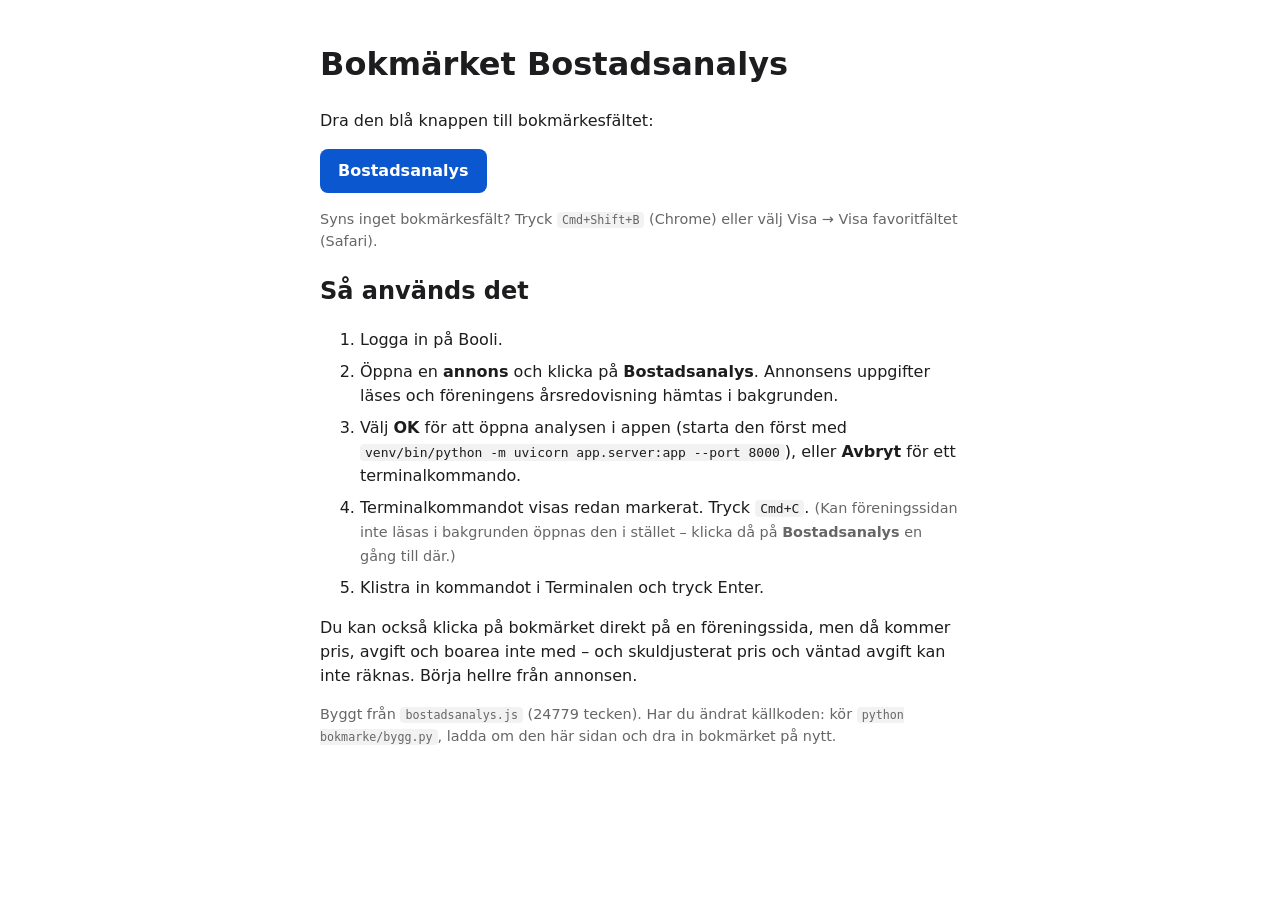
==== commit 047ace89: "Webbapp: dropzon, resultat med pratbubblor, Excel valfritt - app/server.py: FastAPI runt den befintl" ====
--- a/bokmarke/installera.html
+++ b/bokmarke/installera.html
@@ -18,7 +18,7 @@
 <h1>Bokmärket Bostadsanalys</h1>
 
 <p>Dra den blå knappen till bokmärkesfältet:</p>
-<p><a class="bokmarke" href="javascript:%2F%2F%20Bokm%C3%A4rke%20f%C3%B6r%20bostadsanalys.%0A%2F%2F%0A%2F%2F%20P%C3%A5%20en%20annons%20p%C3%A5%20Booli%3A%20l%C3%A4ser%20adress%2C%20pris%2C%20avgift%2C%20rum%20och%20boarea%2C%20h%C3%A4mtar%0A%2F%2F%20f%C3%B6reningssidan%20i%20bakgrunden%2C%20hittar%20%C3%A5rsredovisningens%20PDF%20och%20visar%20ett%20f%C3%A4rdigt%0A%2F%2F%20terminalkommando%20f%C3%B6r%20analysera.py%20som%20du%20kopierar%20med%20Cmd%2BC%20%E2%80%93%20ett%20enda%20klick.%0A%2F%2F%20G%C3%A5r%20f%C3%B6reningssidan%20inte%20att%20l%C3%A4sa%20i%20bakgrunden%20%C3%B6ppnas%20den%20i%20st%C3%A4llet%2C%20och%20du%0A%2F%2F%20klickar%20p%C3%A5%20bokm%C3%A4rket%20en%20g%C3%A5ng%20till%20d%C3%A4r%20%28annonsuppgifterna%20f%C3%B6ljer%20med%29.%0A%2F%2F%20P%C3%A5%20en%20f%C3%B6reningssida%3A%20samma%20kommando%2C%20men%20utan%20annonsuppgifter%20om%20du%20inte%0A%2F%2F%20kom%20dit%20via%20bokm%C3%A4rket%20fr%C3%A5n%20annonsen.%0A%2F%2F%0A%2F%2F%20Allt%20som%20hamnar%20i%20kommandot%20kontrolleras%20strikt%2C%20eftersom%20det%20klistras%20in%20i%0A%2F%2F%20en%20terminal.%20Byggs%20till%20ett%20bokm%C3%A4rke%20med%3A%20python%20bokmarke%2Fbygg.py%0A%0A%28function%20%28%29%20%7B%0A%20%20%22use%20strict%22%3B%0A%0A%20%20var%20PROJEKTKATALOG%20%3D%20%22~%2FProjects%2Fbostadsanalys%22%3B%0A%20%20var%20LAGRINGSNYCKEL%20%3D%20%22bostadsanalys_annons%22%3B%0A%20%20var%20MAX_ALDER_MS%20%3D%2030%20%2A%2060%20%2A%201000%3B%20%2F%2F%20annonsuppgifter%20%C3%A4ldre%20%C3%A4n%2030%20min%20anv%C3%A4nds%20inte%0A%20%20var%20ADRESS_MAX_TECKEN%20%3D%20100%3B%0A%0A%20%20%2F%2F%20Godk%C3%A4nda%20format%20%E2%80%93%20allt%20annat%20avvisas%0A%20%20var%20PDF_MONSTER%20%3D%20%2F%5Ehttps%3A%5C%2F%5C%2Fdocuments%5C.bcdn%5C.se%5C%2F%5BA-Za-z0-9%5C%2F_.%5C-%5D%2B%5C.pdf%24%2F%3B%0A%20%20var%20ANNONS_MONSTER%20%3D%20%2F%5Ehttps%3A%5C%2F%5C%2Fwww%5C.booli%5C.se%5C%2F%28bostad%7Cannons%29%5C%2F%5Cd%2B%24%2F%3B%0A%20%20var%20FORENING_SOKVAG%20%3D%20%2F%5E%5C%2Fbostadsrattsforening%5C%2F%5Cd%2B%24%2F%3B%0A%0A%20%20%2F%2F%20---%20Hj%C3%A4lpfunktioner%20-------------------------------------------------------%0A%0A%20%20%2F%2F%20Vilken%20sorts%20sida%20%C3%A4r%20vi%20p%C3%A5%3F%20%22annons%22%2C%20%22forening%22%20eller%20%22annat%22.%0A%20%20function%20sidtyp%28url%29%20%7B%0A%20%20%20%20var%20u%20%3D%20new%20URL%28url%29%3B%0A%20%20%20%20if%20%28u.hostname%20%21%3D%3D%20%22www.booli.se%22%29%20return%20%22annat%22%3B%0A%20%20%20%20var%20sokvag%20%3D%20u.pathname.replace%28%2F%5C%2F%24%2F%2C%20%22%22%29%3B%0A%20%20%20%20if%20%28%2F%5E%5C%2F%28bostad%7Cannons%29%5C%2F%5Cd%2B%24%2F.test%28sokvag%29%29%20return%20%22annons%22%3B%0A%20%20%20%20if%20%28FORENING_SOKVAG.test%28sokvag%29%29%20return%20%22forening%22%3B%0A%20%20%20%20return%20%22annat%22%3B%0A%20%20%7D%0A%0A%20%20%2F%2F%20Ta%20bort%20%3Fparametrar%20och%20%23ankare%20fr%C3%A5n%20en%20adress.%0A%20%20function%20utanParametrar%28url%29%20%7B%0A%20%20%20%20return%20String%28url%29.split%28%2F%5B%3F%23%5D%2F%29%5B0%5D%3B%0A%20%20%7D%0A%0A%20%20%2F%2F%20Alla%20JSON-LD-objekt%20p%C3%A5%20sidan%20%28%C3%A4ven%20listor%20och%20%40graph%29%2C%20ogiltiga%20block%20hoppas%20%C3%B6ver.%0A%20%20function%20jsonLd%28doc%29%20%7B%0A%20%20%20%20var%20objekt%20%3D%20%5B%5D%3B%0A%20%20%20%20doc.querySelectorAll%28%27script%5Btype%3D%22application%2Fld%2Bjson%22%5D%27%29.forEach%28function%20%28s%29%20%7B%0A%20%20%20%20%20%20try%20%7B%0A%20%20%20%20%20%20%20%20var%20data%20%3D%20JSON.parse%28s.textContent%29%3B%0A%20%20%20%20%20%20%20%20%28Array.isArray%28data%29%20%3F%20data%20%3A%20%5Bdata%5D%29.forEach%28function%20%28d%29%20%7B%0A%20%20%20%20%20%20%20%20%20%20objekt.push%28d%29%3B%0A%20%20%20%20%20%20%20%20%20%20if%20%28d%20%26%26%20Array.isArray%28d%5B%22%40graph%22%5D%29%29%20objekt.push.apply%28objekt%2C%20d%5B%22%40graph%22%5D%29%3B%0A%20%20%20%20%20%20%20%20%7D%29%3B%0A%20%20%20%20%20%20%7D%20catch%20%28e%29%20%7B%20%2F%2A%20trasigt%20block%20%E2%80%93%20hoppa%20%C3%B6ver%20%2A%2F%20%7D%0A%20%20%20%20%7D%29%3B%0A%20%20%20%20return%20objekt%3B%0A%20%20%7D%0A%0A%20%20function%20avTyp%28objekt%2C%20typ%29%20%7B%0A%20%20%20%20return%20objekt.filter%28function%20%28o%29%20%7B%20return%20o%20%26%26%20o%5B%22%40type%22%5D%20%3D%3D%3D%20typ%3B%20%7D%29%5B0%5D%20%7C%7C%20null%3B%0A%20%20%7D%0A%0A%20%20%2F%2F%20V%C3%A4rdet%20efter%20en%20rubrik%20i%20synlig%20HTML%2C%20t.ex.%20%22Avgift%22%20%E2%86%92%20%224%20648%20kr%2Fm%C3%A5n%22.%0A%20%20%2F%2F%20Rubriken%20ska%20vara%20ett%20element%20utan%20barn%20vars%20text%20%C3%A4r%20exakt%20etiketten.%0A%20%20function%20rubrikvarde%28doc%2C%20etikett%29%20%7B%0A%20%20%20%20var%20element%20%3D%20doc.querySelectorAll%28%22span%2C%20dt%2C%20div%2C%20p%2C%20h3%2C%20h4%22%29%3B%0A%20%20%20%20for%20%28var%20i%20%3D%200%3B%20i%20%3C%20element.length%3B%20i%2B%2B%29%20%7B%0A%20%20%20%20%20%20var%20e%20%3D%20element%5Bi%5D%3B%0A%20%20%20%20%20%20if%20%28e.children.length%20%3D%3D%3D%200%20%26%26%20e.textContent.trim%28%29%20%3D%3D%3D%20etikett%29%20%7B%0A%20%20%20%20%20%20%20%20var%20nasta%20%3D%20e.nextElementSibling%20%7C%7C%20%28e.parentElement%20%26%26%20e.parentElement.nextElementSibling%29%3B%0A%20%20%20%20%20%20%20%20if%20%28nasta%29%20return%20nasta.textContent.trim%28%29%3B%0A%20%20%20%20%20%20%7D%0A%20%20%20%20%7D%0A%20%20%20%20return%20null%3B%0A%20%20%7D%0A%0A%20%20%2F%2F%20F%C3%B6rsta%20talet%20i%20en%20text%3A%20%224%20648%20kr%2Fm%C3%A5n%22%20%E2%86%92%20%224648%22%2C%20%2263%2C5%20m%C2%B2%22%20%E2%86%92%20%2263.5%22.%0A%20%20%2F%2F%20Returnerar%20text%20%28inte%20number%29%20s%C3%A5%20att%20vi%20styr%20exakt%20vad%20som%20skrivs%20i%20kommandot.%0A%20%20function%20forstaTal%28text%29%20%7B%0A%20%20%20%20if%20%28text%20%3D%3D%3D%20null%20%7C%7C%20text%20%3D%3D%3D%20undefined%29%20return%20null%3B%0A%20%20%20%20var%20m%20%3D%20String%28text%29.replace%28%2F%5B%5Cs%5Cu00a0%5D%2Fg%2C%20%22%22%29.match%28%2F%5Cd%2B%28%3F%3A%5B.%2C%5D%5Cd%2B%29%3F%2F%29%3B%0A%20%20%20%20return%20m%20%3F%20m%5B0%5D.replace%28%22%2C%22%2C%20%22.%22%29%20%3A%20null%3B%0A%20%20%7D%0A%0A%20%20%2F%2F%20Positivt%20heltal%20som%20text%2C%20annars%20null.%0A%20%20function%20heltal%28text%29%20%7B%0A%20%20%20%20var%20t%20%3D%20forstaTal%28text%29%3B%0A%20%20%20%20return%20t%20%26%26%20%2F%5E%5Cd%2B%24%2F.test%28t%29%20%26%26%20Number%28t%29%20%3E%200%20%3F%20t%20%3A%20null%3B%0A%20%20%7D%0A%0A%20%20%2F%2F%20Positivt%20tal%20%28punkt%20som%20decimaltecken%29%20som%20text%2C%20annars%20null.%0A%20%20function%20decimaltal%28text%29%20%7B%0A%20%20%20%20var%20t%20%3D%20forstaTal%28text%29%3B%0A%20%20%20%20return%20t%20%26%26%20%2F%5E%5Cd%2B%28%5C.%5Cd%2B%29%3F%24%2F.test%28t%29%20%26%26%20Number%28t%29%20%3E%200%20%3F%20t%20%3A%20null%3B%0A%20%20%7D%0A%0A%20%20%2F%2F%20Bara%20bokst%C3%A4ver%20%28inkl.%20%C3%A5%C3%A4%C3%B6%29%2C%20siffror%2C%20mellanslag%2C%20bindestreck%2C%20komma%20och%20punkt.%0A%20%20function%20tvattaAdress%28text%29%20%7B%0A%20%20%20%20if%20%28%21text%29%20return%20null%3B%0A%20%20%20%20var%20ren%20%3D%20String%28text%29.normalize%28%22NFC%22%29%0A%20%20%20%20%20%20.replace%28%2F%5Cs%2B%2Fg%2C%20%22%20%22%29%0A%20%20%20%20%20%20.replace%28%2F%5B%5E%5Cp%7BL%7D0-9%20%2C.%5C-%5D%2Fgu%2C%20%22%22%29%0A%20%20%20%20%20%20.replace%28%2F%20%2B%2Fg%2C%20%22%20%22%29%0A%20%20%20%20%20%20.trim%28%29%0A%20%20%20%20%20%20.slice%280%2C%20ADRESS_MAX_TECKEN%29%0A%20%20%20%20%20%20.trim%28%29%3B%0A%20%20%20%20return%20ren%20%7C%7C%20null%3B%0A%20%20%7D%0A%0A%20%20%2F%2F%20---%20A%29%20Annonssidan%20--------------------------------------------------------%0A%0A%20%20function%20lasAnnons%28doc%2C%20url%29%20%7B%0A%20%20%20%20var%20ld%20%3D%20jsonLd%28doc%29%3B%0A%20%20%20%20var%20plats%20%3D%20avTyp%28ld%2C%20%22Place%22%29%3B%0A%20%20%20%20var%20produkt%20%3D%20avTyp%28ld%2C%20%22Product%22%29%3B%0A%20%20%20%20var%20stig%20%3D%20avTyp%28ld%2C%20%22BreadcrumbList%22%29%3B%0A%0A%20%20%20%20%2F%2F%20F%C3%B6reningsl%C3%A4nk%3A%20i%20f%C3%B6rsta%20hand%20JSON-LD%3As%20l%C3%A4nkstig%2C%20annars%20en%20vanlig%20l%C3%A4nk%20p%C3%A5%20sidan%0A%20%20%20%20var%20foreningSokvag%20%3D%20null%3B%0A%20%20%20%20if%20%28stig%20%26%26%20Array.isArray%28stig.itemListElement%29%29%20%7B%0A%20%20%20%20%20%20stig.itemListElement.forEach%28function%20%28post%29%20%7B%0A%20%20%20%20%20%20%20%20var%20item%20%3D%20post%20%26%26%20%28typeof%20post.item%20%3D%3D%3D%20%22string%22%20%3F%20post.item%20%3A%20post.item%20%26%26%20post.item%5B%22%40id%22%5D%29%3B%0A%20%20%20%20%20%20%20%20if%20%28item%20%26%26%20item.indexOf%28%22%2Fbostadsrattsforening%2F%22%29%20%21%3D%3D%20-1%29%20%7B%0A%20%20%20%20%20%20%20%20%20%20foreningSokvag%20%3D%20new%20URL%28item%2C%20%22https%3A%2F%2Fwww.booli.se%22%29.pathname%3B%0A%20%20%20%20%20%20%20%20%7D%0A%20%20%20%20%20%20%7D%29%3B%0A%20%20%20%20%7D%0A%20%20%20%20if%20%28%21foreningSokvag%29%20%7B%0A%20%20%20%20%20%20var%20lank%20%3D%20doc.querySelector%28%27a%5Bhref%5E%3D%22%2Fbostadsrattsforening%2F%22%5D%2C%20a%5Bhref%5E%3D%22https%3A%2F%2Fwww.booli.se%2Fbostadsrattsforening%2F%22%5D%27%29%3B%0A%20%20%20%20%20%20if%20%28lank%29%20foreningSokvag%20%3D%20new%20URL%28lank.getAttribute%28%22href%22%29%2C%20%22https%3A%2F%2Fwww.booli.se%22%29.pathname%3B%0A%20%20%20%20%7D%0A%20%20%20%20if%20%28foreningSokvag%29%20foreningSokvag%20%3D%20foreningSokvag.replace%28%2F%5C%2F%24%2F%2C%20%22%22%29%3B%0A%20%20%20%20if%20%28foreningSokvag%20%26%26%20%21FORENING_SOKVAG.test%28foreningSokvag%29%29%20foreningSokvag%20%3D%20null%3B%0A%0A%20%20%20%20return%20%7B%0A%20%20%20%20%20%20annons_url%3A%20utanParametrar%28url%29.replace%28%2F%5C%2F%24%2F%2C%20%22%22%29%2C%0A%20%20%20%20%20%20adress%3A%20tvattaAdress%28plats%20%26%26%20plats.address%20%26%26%20plats.address.streetAddress%29%2C%0A%20%20%20%20%20%20pris%3A%20heltal%28produkt%20%26%26%20produkt.offers%20%26%26%20produkt.offers.price%29%2C%0A%20%20%20%20%20%20avgift%3A%20heltal%28rubrikvarde%28doc%2C%20%22Avgift%22%29%29%2C%0A%20%20%20%20%20%20rum%3A%20decimaltal%28rubrikvarde%28doc%2C%20%22Rum%22%29%29%2C%0A%20%20%20%20%20%20kvm%3A%20decimaltal%28rubrikvarde%28doc%2C%20%22Boarea%22%29%29%2C%0A%20%20%20%20%20%20foreningSokvag%3A%20foreningSokvag%0A%20%20%20%20%7D%3B%0A%20%20%7D%0A%0A%20%20%2F%2F%20---%20B%29%20F%C3%B6reningssidan%20-----------------------------------------------------%0A%0A%20%20%2F%2F%20PDF-l%C3%A4nken%20vid%20rubriken%20%22%C3%85rsredovisning%22%2C%20utan%20%3Fparametrar.%20null%20om%20ingen%20finns.%0A%20%20function%20lasForeningPdf%28doc%29%20%7B%0A%20%20%20%20var%20selektor%20%3D%20%27a%5Bhref%5E%3D%22https%3A%2F%2Fdocuments.bcdn.se%2F%22%5D%27%3B%0A%20%20%20%20var%20rubriker%20%3D%20Array.prototype.filter.call%28%0A%20%20%20%20%20%20doc.querySelectorAll%28%22h1%2C%20h2%2C%20h3%2C%20h4%2C%20h5%2C%20h6%2C%20span%2C%20p%2C%20div%22%29%2C%0A%20%20%20%20%20%20function%20%28e%29%20%7B%20return%20e.children.length%20%3D%3D%3D%200%20%26%26%20e.textContent.trim%28%29%20%3D%3D%3D%20%22%C3%85rsredovisning%22%3B%20%7D%0A%20%20%20%20%29%3B%0A%20%20%20%20%2F%2F%20G%C3%A5%20upp%C3%A5t%20fr%C3%A5n%20rubriken%20till%20n%C3%A4rmaste%20f%C3%B6r%C3%A4lder%20som%20inneh%C3%A5ller%20en%20dokumentl%C3%A4nk%0A%20%20%20%20for%20%28var%20i%20%3D%200%3B%20i%20%3C%20rubriker.length%3B%20i%2B%2B%29%20%7B%0A%20%20%20%20%20%20var%20el%20%3D%20rubriker%5Bi%5D%3B%0A%20%20%20%20%20%20for%20%28var%20steg%20%3D%200%3B%20steg%20%3C%205%20%26%26%20el%3B%20steg%2B%2B%29%20%7B%0A%20%20%20%20%20%20%20%20el%20%3D%20el.parentElement%3B%0A%20%20%20%20%20%20%20%20var%20a%20%3D%20el%20%26%26%20el.querySelector%28selektor%29%3B%0A%20%20%20%20%20%20%20%20if%20%28a%29%20return%20utanParametrar%28a.getAttribute%28%22href%22%29%29%3B%0A%20%20%20%20%20%20%7D%0A%20%20%20%20%7D%0A%20%20%20%20%2F%2F%20Reserv%3A%20en%20dokumentl%C3%A4nk%20vars%20filnamn%20inneh%C3%A5ller%20%22rsredovisning%22%0A%20%20%20%20var%20reserv%20%3D%20Array.prototype.filter.call%28doc.querySelectorAll%28selektor%29%2C%20function%20%28a%29%20%7B%0A%20%20%20%20%20%20return%20%2Frsredovisning%2Fi.test%28a.getAttribute%28%22href%22%29%29%3B%0A%20%20%20%20%7D%29%5B0%5D%3B%0A%20%20%20%20return%20reserv%20%3F%20utanParametrar%28reserv.getAttribute%28%22href%22%29%29%20%3A%20null%3B%0A%20%20%7D%0A%0A%20%20%2F%2F%20Bygg%20terminalkommandot.%20Annonsdelen%20tas%20bara%20med%20om%20annons-URL%3Aen%20%C3%A4r%20giltig%3B%0A%20%20%2F%2F%20ogiltiga%20eller%20saknade%20v%C3%A4rden%20utel%C3%A4mnas.%20Allt%20st%C3%A5r%20inom%20enkla%20citattecken.%0A%20%20function%20byggKommando%28pdf%2C%20annons%29%20%7B%0A%20%20%20%20if%20%28%21PDF_MONSTER.test%28pdf%29%29%20return%20null%3B%0A%20%20%20%20var%20delar%20%3D%20%5B%0A%20%20%20%20%20%20%22cd%20%22%20%2B%20PROJEKTKATALOG%2C%0A%20%20%20%20%20%20%22%26%26%22%2C%0A%20%20%20%20%20%20%22venv%2Fbin%2Fpython%20analysera.py%20%27%22%20%2B%20pdf%20%2B%20%22%27%22%0A%20%20%20%20%5D%3B%0A%20%20%20%20if%20%28annons%20%26%26%20ANNONS_MONSTER.test%28annons.annons_url%29%29%20%7B%0A%20%20%20%20%20%20delar.push%28%22--annons%20%27%22%20%2B%20annons.annons_url%20%2B%20%22%27%22%29%3B%0A%20%20%20%20%20%20var%20adress%20%3D%20tvattaAdress%28annons.adress%29%3B%0A%20%20%20%20%20%20if%20%28adress%29%20delar.push%28%22--adress%20%27%22%20%2B%20adress%20%2B%20%22%27%22%29%3B%0A%20%20%20%20%20%20var%20pris%20%3D%20heltal%28annons.pris%29%2C%20avgift%20%3D%20heltal%28annons.avgift%29%3B%0A%20%20%20%20%20%20var%20rum%20%3D%20decimaltal%28annons.rum%29%2C%20kvm%20%3D%20decimaltal%28annons.kvm%29%3B%0A%20%20%20%20%20%20if%20%28pris%29%20delar.push%28%22--pris%20%27%22%20%2B%20pris%20%2B%20%22%27%22%29%3B%0A%20%20%20%20%20%20if%20%28avgift%29%20delar.push%28%22--avgift%20%27%22%20%2B%20avgift%20%2B%20%22%27%22%29%3B%0A%20%20%20%20%20%20if%20%28rum%29%20delar.push%28%22--rum%20%27%22%20%2B%20rum%20%2B%20%22%27%22%29%3B%0A%20%20%20%20%20%20if%20%28kvm%29%20delar.push%28%22--kvm%20%27%22%20%2B%20kvm%20%2B%20%22%27%22%29%3B%0A%20%20%20%20%7D%0A%20%20%20%20return%20delar.join%28%22%20%22%29%3B%0A%20%20%7D%0A%0A%20%20%2F%2F%20Annonsuppgifter%20sparade%20fr%C3%A5n%20annonssidan%20%E2%80%93%20bara%20om%20de%20g%C3%A4ller%20just%20denna%0A%20%20%2F%2F%20f%C3%B6rening%20och%20%C3%A4r%20f%C3%A4rska.%20T%C3%B6ms%20alltid%20efter%20l%C3%A4sning.%0A%20%20function%20hamtaSparadAnnons%28sokvag%29%20%7B%0A%20%20%20%20var%20data%20%3D%20null%3B%0A%20%20%20%20try%20%7B%0A%20%20%20%20%20%20data%20%3D%20JSON.parse%28sessionStorage.getItem%28LAGRINGSNYCKEL%29%29%3B%0A%20%20%20%20%20%20sessionStorage.removeItem%28LAGRINGSNYCKEL%29%3B%0A%20%20%20%20%7D%20catch%20%28e%29%20%7B%20return%20null%3B%20%7D%0A%20%20%20%20if%20%28%21data%20%7C%7C%20data.foreningSokvag%20%21%3D%3D%20sokvag%20%7C%7C%20Date.now%28%29%20-%20data.tid%20%3E%20MAX_ALDER_MS%29%20return%20null%3B%0A%20%20%20%20return%20data.annons%3B%0A%20%20%7D%0A%0A%20%20%2F%2F%20H%C3%A4mta%20f%C3%B6reningssidan%20i%20bakgrunden%20%28samma%20webbplats%2C%20med%20inloggningen%29%20och%20leta%0A%20%20%2F%2F%20upp%20%C3%A5rsredovisningen.%20Ger%20PDF-l%C3%A4nken%2C%20eller%20null%20om%20den%20inte%20g%C3%A5r%20att%20hitta.%0A%20%20function%20hamtaForeningPdf%28sokvag%29%20%7B%0A%20%20%20%20return%20fetch%28%22https%3A%2F%2Fwww.booli.se%22%20%2B%20sokvag%2C%20%7B%20credentials%3A%20%22include%22%20%7D%29%0A%20%20%20%20%20%20.then%28function%20%28svar%29%20%7B%20return%20svar.ok%20%3F%20svar.text%28%29%20%3A%20null%3B%20%7D%29%0A%20%20%20%20%20%20.then%28function%20%28html%29%20%7B%0A%20%20%20%20%20%20%20%20return%20html%20%3F%20lasForeningPdf%28new%20DOMParser%28%29.parseFromString%28html%2C%20%22text%2Fhtml%22%29%29%20%3A%20null%3B%0A%20%20%20%20%20%20%7D%29%3B%0A%20%20%7D%0A%0A%20%20%2F%2F%20Annonsfl%C3%B6det%3A%20h%C3%A4mta%20PDF%3Aen%20i%20bakgrunden%20och%20visa%20kommandot%20direkt.%20G%C3%A5r%20det%20inte%0A%20%20%2F%2F%20%28sidan%20laddar%20dokumenten%20med%20JavaScript%2C%20n%C3%A4tverksfel%2C%20ej%20inloggad%29%20anv%C3%A4nds%0A%20%20%2F%2F%20reserven%3A%20%C3%B6ppna%20f%C3%B6reningssidan%20och%20l%C3%A5t%20anv%C3%A4ndaren%20klicka%20en%20g%C3%A5ng%20till.%0A%20%20%2F%2F%20Beroendena%20skickas%20in%20s%C3%A5%20att%20fl%C3%B6det%20kan%20testas%20utan%20webbl%C3%A4sare.%0A%20%20function%20annonsFlode%28annons%2C%20beroenden%29%20%7B%0A%20%20%20%20return%20Promise.resolve%28%29%0A%20%20%20%20%20%20.then%28function%20%28%29%20%7B%20return%20beroenden.hamtaPdf%28annons.foreningSokvag%29%3B%20%7D%29%0A%20%20%20%20%20%20.catch%28function%20%28%29%20%7B%20return%20null%3B%20%7D%29%0A%20%20%20%20%20%20.then%28function%20%28pdf%29%20%7B%0A%20%20%20%20%20%20%20%20var%20kommando%20%3D%20pdf%20%3F%20byggKommando%28pdf%2C%20annons%29%20%3A%20null%3B%0A%20%20%20%20%20%20%20%20if%20%28kommando%29%20%7B%0A%20%20%20%20%20%20%20%20%20%20beroenden.visa%28kommando%29%3B%0A%20%20%20%20%20%20%20%20%20%20return%20%22klart%22%3B%0A%20%20%20%20%20%20%20%20%7D%0A%20%20%20%20%20%20%20%20beroenden.reserv%28annons%29%3B%0A%20%20%20%20%20%20%20%20return%20%22reserv%22%3B%0A%20%20%20%20%20%20%7D%29%3B%0A%20%20%7D%0A%0A%20%20%2F%2F%20Annonsuppgifter%20som%20saknas%20i%20kommandot%20%E2%80%93%20f%C3%B6r%20en%20tydlig%20varning%20i%20st%C3%A4llet%20f%C3%B6r%20tysta%20luckor.%0A%20%20function%20saknadeAnnonsfalt%28annons%29%20%7B%0A%20%20%20%20if%20%28%21annons%29%20return%20%5B%22alla%20annonsuppgifter%22%5D%3B%0A%20%20%20%20var%20saknas%20%3D%20%5B%5D%3B%0A%20%20%20%20if%20%28%21heltal%28annons.pris%29%29%20saknas.push%28%22pris%22%29%3B%0A%20%20%20%20if%20%28%21heltal%28annons.avgift%29%29%20saknas.push%28%22avgift%22%29%3B%0A%20%20%20%20if%20%28%21decimaltal%28annons.kvm%29%29%20saknas.push%28%22boarea%22%29%3B%0A%20%20%20%20return%20saknas%3B%0A%20%20%7D%0A%0A%20%20function%20visaKommando%28kommando%2C%20annons%29%20%7B%0A%20%20%20%20var%20saknas%20%3D%20saknadeAnnonsfalt%28annons%29%3B%0A%20%20%20%20var%20rubrik%20%3D%20%22Kopiera%20kommandot%20%28Cmd%2BC%29%20och%20klistra%20in%20det%20i%20Terminalen%3A%22%3B%0A%20%20%20%20if%20%28saknas.length%29%20%7B%0A%20%20%20%20%20%20rubrik%20%3D%20%22OBS%3A%20%22%20%2B%20saknas.join%28%22%2C%20%22%29%20%2B%20%22%20saknas%20%E2%80%93%20skuldjusterat%20pris%20och%20v%C3%A4ntad%20avgift%20kan%20inte%20r%C3%A4knas.%20%22%20%2B%0A%20%20%20%20%20%20%20%20%28annons%20%3F%20%22%22%20%3A%20%22B%C3%B6rja%20fr%C3%A5n%20annonsen%20f%C3%B6r%20att%20f%C3%A5%20med%20dem.%20%22%29%20%2B%20rubrik%3B%0A%20%20%20%20%7D%0A%20%20%20%20prompt%28rubrik%2C%20kommando%29%3B%0A%20%20%7D%0A%0A%20%20%2F%2F%20---%20K%C3%B6rning%20---------------------------------------------------------------%0A%0A%20%20function%20kor%28doc%2C%20loc%29%20%7B%0A%20%20%20%20var%20typ%20%3D%20sidtyp%28loc.href%29%3B%0A%0A%20%20%20%20if%20%28typ%20%3D%3D%3D%20%22annons%22%29%20%7B%0A%20%20%20%20%20%20var%20annons%20%3D%20lasAnnons%28doc%2C%20loc.origin%20%2B%20loc.pathname%29%3B%0A%20%20%20%20%20%20if%20%28%21annons.foreningSokvag%29%20%7B%0A%20%20%20%20%20%20%20%20alert%28%22Hittar%20ingen%20l%C3%A4nk%20till%20bostadsr%C3%A4ttsf%C3%B6reningen%20p%C3%A5%20den%20h%C3%A4r%20annonsen.%5Cn%5Cn%22%20%2B%0A%20%20%20%20%20%20%20%20%20%20%20%20%20%20%22Det%20kan%20vara%20en%20bostad%20utan%20f%C3%B6rening%20%28t.ex.%20villa%20eller%20hyresr%C3%A4tt%29.%20%22%20%2B%0A%20%20%20%20%20%20%20%20%20%20%20%20%20%20%22%C3%96ppna%20f%C3%B6reningssidan%20sj%C3%A4lv%20och%20klicka%20p%C3%A5%20bokm%C3%A4rket%20d%C3%A4r.%22%29%3B%0A%20%20%20%20%20%20%20%20return%3B%0A%20%20%20%20%20%20%7D%0A%20%20%20%20%20%20annonsFlode%28annons%2C%20%7B%0A%20%20%20%20%20%20%20%20hamtaPdf%3A%20hamtaForeningPdf%2C%0A%20%20%20%20%20%20%20%20visa%3A%20function%20%28kommando%29%20%7B%20visaKommando%28kommando%2C%20annons%29%3B%20%7D%2C%0A%20%20%20%20%20%20%20%20reserv%3A%20function%20%28a%29%20%7B%0A%20%20%20%20%20%20%20%20%20%20try%20%7B%0A%20%20%20%20%20%20%20%20%20%20%20%20sessionStorage.setItem%28LAGRINGSNYCKEL%2C%20JSON.stringify%28%7B%0A%20%20%20%20%20%20%20%20%20%20%20%20%20%20annons%3A%20a%2C%20foreningSokvag%3A%20a.foreningSokvag%2C%20tid%3A%20Date.now%28%29%0A%20%20%20%20%20%20%20%20%20%20%20%20%7D%29%29%3B%0A%20%20%20%20%20%20%20%20%20%20%7D%20catch%20%28e%29%20%7B%20%2F%2A%20lagring%20avst%C3%A4ngd%20%E2%80%93%20kommandot%20byggs%20d%C3%A5%20utan%20annonsdel%20%2A%2F%20%7D%0A%20%20%20%20%20%20%20%20%20%20alert%28%22Annonsen%20%C3%A4r%20l%C3%A4st.%20F%C3%B6reningssidan%20%C3%B6ppnas%20nu%20%E2%80%93%20klicka%20p%C3%A5%20bokm%C3%A4rket%20igen%20n%C3%A4r%20den%20har%20laddat%20klart.%22%29%3B%0A%20%20%20%20%20%20%20%20%20%20loc.href%20%3D%20loc.origin%20%2B%20a.foreningSokvag%3B%0A%20%20%20%20%20%20%20%20%7D%0A%20%20%20%20%20%20%7D%29%3B%0A%20%20%20%20%20%20return%3B%0A%20%20%20%20%7D%0A%0A%20%20%20%20if%20%28typ%20%3D%3D%3D%20%22forening%22%29%20%7B%0A%20%20%20%20%20%20var%20pdf%20%3D%20lasForeningPdf%28doc%29%3B%0A%20%20%20%20%20%20if%20%28%21pdf%29%20%7B%0A%20%20%20%20%20%20%20%20alert%28%22Logga%20in%20p%C3%A5%20Booli%20f%C3%B6r%20att%20se%20dokumenten.%22%29%3B%0A%20%20%20%20%20%20%20%20return%3B%0A%20%20%20%20%20%20%7D%0A%20%20%20%20%20%20var%20sparad%20%3D%20hamtaSparadAnnons%28loc.pathname.replace%28%2F%5C%2F%24%2F%2C%20%22%22%29%29%3B%0A%20%20%20%20%20%20var%20kommando%20%3D%20byggKommando%28pdf%2C%20sparad%29%3B%0A%20%20%20%20%20%20if%20%28%21kommando%29%20%7B%0A%20%20%20%20%20%20%20%20alert%28%22%C3%85rsredovisningens%20l%C3%A4nk%20har%20ett%20ov%C3%A4ntat%20format%20och%20anv%C3%A4nds%20inte%20av%20s%C3%A4kerhetssk%C3%A4l%3A%5Cn%5Cn%22%20%2B%20pdf%29%3B%0A%20%20%20%20%20%20%20%20return%3B%0A%20%20%20%20%20%20%7D%0A%20%20%20%20%20%20visaKommando%28kommando%2C%20sparad%29%3B%0A%20%20%20%20%20%20return%3B%0A%20%20%20%20%7D%0A%0A%20%20%20%20alert%28%22%C3%96ppna%20en%20annons%20eller%20f%C3%B6reningssida%20p%C3%A5%20Booli.%22%29%3B%0A%20%20%7D%0A%0A%20%20%2F%2F%20Testl%C3%A4ge%3A%20exponera%20funktionerna%20i%20st%C3%A4llet%20f%C3%B6r%20att%20k%C3%B6ra%20%28anv%C3%A4nds%20bara%20vid%20test%29.%0A%20%20if%20%28typeof%20window%20%21%3D%3D%20%22undefined%22%20%26%26%20typeof%20window.__BOSTADSANALYS_TEST__%20%3D%3D%3D%20%22function%22%29%20%7B%0A%20%20%20%20window.__BOSTADSANALYS_TEST__%28%7B%0A%20%20%20%20%20%20sidtyp%3A%20sidtyp%2C%20lasAnnons%3A%20lasAnnons%2C%20lasForeningPdf%3A%20lasForeningPdf%2C%0A%20%20%20%20%20%20byggKommando%3A%20byggKommando%2C%20tvattaAdress%3A%20tvattaAdress%2C%0A%20%20%20%20%20%20annonsFlode%3A%20annonsFlode%2C%20saknadeAnnonsfalt%3A%20saknadeAnnonsfalt%0A%20%20%20%20%7D%29%3B%0A%20%20%20%20return%3B%0A%20%20%7D%0A%0A%20%20kor%28document%2C%20location%29%3B%0A%7D%29%28%29%3B%0A" onclick="alert('Dra knappen till bokmärkesfältet i stället för att klicka på den.'); return false;">Bostadsanalys</a></p>
+<p><a class="bokmarke" href="javascript:%2F%2F%20Bokm%C3%A4rke%20f%C3%B6r%20bostadsanalys.%0A%2F%2F%0A%2F%2F%20P%C3%A5%20en%20annons%20p%C3%A5%20Booli%3A%20l%C3%A4ser%20adress%2C%20pris%2C%20avgift%2C%20rum%20och%20boarea%2C%20h%C3%A4mtar%0A%2F%2F%20f%C3%B6reningssidan%20i%20bakgrunden%2C%20hittar%20%C3%A5rsredovisningens%20PDF%20och%20visar%20ett%20f%C3%A4rdigt%0A%2F%2F%20terminalkommando%20f%C3%B6r%20analysera.py%20som%20du%20kopierar%20med%20Cmd%2BC%20%E2%80%93%20ett%20enda%20klick.%0A%2F%2F%20G%C3%A5r%20f%C3%B6reningssidan%20inte%20att%20l%C3%A4sa%20i%20bakgrunden%20%C3%B6ppnas%20den%20i%20st%C3%A4llet%2C%20och%20du%0A%2F%2F%20klickar%20p%C3%A5%20bokm%C3%A4rket%20en%20g%C3%A5ng%20till%20d%C3%A4r%20%28annonsuppgifterna%20f%C3%B6ljer%20med%29.%0A%2F%2F%20P%C3%A5%20en%20f%C3%B6reningssida%3A%20samma%20kommando%2C%20men%20utan%20annonsuppgifter%20om%20du%20inte%0A%2F%2F%20kom%20dit%20via%20bokm%C3%A4rket%20fr%C3%A5n%20annonsen.%0A%2F%2F%0A%2F%2F%20Allt%20som%20hamnar%20i%20kommandot%20kontrolleras%20strikt%2C%20eftersom%20det%20klistras%20in%20i%0A%2F%2F%20en%20terminal.%20Byggs%20till%20ett%20bokm%C3%A4rke%20med%3A%20python%20bokmarke%2Fbygg.py%0A%0A%28function%20%28%29%20%7B%0A%20%20%22use%20strict%22%3B%0A%0A%20%20var%20PROJEKTKATALOG%20%3D%20%22~%2FProjects%2Fbostadsanalys%22%3B%0A%20%20var%20APP_ADRESS%20%3D%20%22http%3A%2F%2Flocalhost%3A8000%2F%22%3B%0A%20%20var%20LAGRINGSNYCKEL%20%3D%20%22bostadsanalys_annons%22%3B%0A%20%20var%20MAX_ALDER_MS%20%3D%2030%20%2A%2060%20%2A%201000%3B%20%2F%2F%20annonsuppgifter%20%C3%A4ldre%20%C3%A4n%2030%20min%20anv%C3%A4nds%20inte%0A%20%20var%20ADRESS_MAX_TECKEN%20%3D%20100%3B%0A%0A%20%20%2F%2F%20Godk%C3%A4nda%20format%20%E2%80%93%20allt%20annat%20avvisas%0A%20%20var%20PDF_MONSTER%20%3D%20%2F%5Ehttps%3A%5C%2F%5C%2Fdocuments%5C.bcdn%5C.se%5C%2F%5BA-Za-z0-9%5C%2F_.%5C-%5D%2B%5C.pdf%24%2F%3B%0A%20%20var%20ANNONS_MONSTER%20%3D%20%2F%5Ehttps%3A%5C%2F%5C%2Fwww%5C.booli%5C.se%5C%2F%28bostad%7Cannons%29%5C%2F%5Cd%2B%24%2F%3B%0A%20%20var%20FORENING_SOKVAG%20%3D%20%2F%5E%5C%2Fbostadsrattsforening%5C%2F%5Cd%2B%24%2F%3B%0A%0A%20%20%2F%2F%20---%20Hj%C3%A4lpfunktioner%20-------------------------------------------------------%0A%0A%20%20%2F%2F%20Vilken%20sorts%20sida%20%C3%A4r%20vi%20p%C3%A5%3F%20%22annons%22%2C%20%22forening%22%20eller%20%22annat%22.%0A%20%20function%20sidtyp%28url%29%20%7B%0A%20%20%20%20var%20u%20%3D%20new%20URL%28url%29%3B%0A%20%20%20%20if%20%28u.hostname%20%21%3D%3D%20%22www.booli.se%22%29%20return%20%22annat%22%3B%0A%20%20%20%20var%20sokvag%20%3D%20u.pathname.replace%28%2F%5C%2F%24%2F%2C%20%22%22%29%3B%0A%20%20%20%20if%20%28%2F%5E%5C%2F%28bostad%7Cannons%29%5C%2F%5Cd%2B%24%2F.test%28sokvag%29%29%20return%20%22annons%22%3B%0A%20%20%20%20if%20%28FORENING_SOKVAG.test%28sokvag%29%29%20return%20%22forening%22%3B%0A%20%20%20%20return%20%22annat%22%3B%0A%20%20%7D%0A%0A%20%20%2F%2F%20Ta%20bort%20%3Fparametrar%20och%20%23ankare%20fr%C3%A5n%20en%20adress.%0A%20%20function%20utanParametrar%28url%29%20%7B%0A%20%20%20%20return%20String%28url%29.split%28%2F%5B%3F%23%5D%2F%29%5B0%5D%3B%0A%20%20%7D%0A%0A%20%20%2F%2F%20Alla%20JSON-LD-objekt%20p%C3%A5%20sidan%20%28%C3%A4ven%20listor%20och%20%40graph%29%2C%20ogiltiga%20block%20hoppas%20%C3%B6ver.%0A%20%20function%20jsonLd%28doc%29%20%7B%0A%20%20%20%20var%20objekt%20%3D%20%5B%5D%3B%0A%20%20%20%20doc.querySelectorAll%28%27script%5Btype%3D%22application%2Fld%2Bjson%22%5D%27%29.forEach%28function%20%28s%29%20%7B%0A%20%20%20%20%20%20try%20%7B%0A%20%20%20%20%20%20%20%20var%20data%20%3D%20JSON.parse%28s.textContent%29%3B%0A%20%20%20%20%20%20%20%20%28Array.isArray%28data%29%20%3F%20data%20%3A%20%5Bdata%5D%29.forEach%28function%20%28d%29%20%7B%0A%20%20%20%20%20%20%20%20%20%20objekt.push%28d%29%3B%0A%20%20%20%20%20%20%20%20%20%20if%20%28d%20%26%26%20Array.isArray%28d%5B%22%40graph%22%5D%29%29%20objekt.push.apply%28objekt%2C%20d%5B%22%40graph%22%5D%29%3B%0A%20%20%20%20%20%20%20%20%7D%29%3B%0A%20%20%20%20%20%20%7D%20catch%20%28e%29%20%7B%20%2F%2A%20trasigt%20block%20%E2%80%93%20hoppa%20%C3%B6ver%20%2A%2F%20%7D%0A%20%20%20%20%7D%29%3B%0A%20%20%20%20return%20objekt%3B%0A%20%20%7D%0A%0A%20%20function%20avTyp%28objekt%2C%20typ%29%20%7B%0A%20%20%20%20return%20objekt.filter%28function%20%28o%29%20%7B%20return%20o%20%26%26%20o%5B%22%40type%22%5D%20%3D%3D%3D%20typ%3B%20%7D%29%5B0%5D%20%7C%7C%20null%3B%0A%20%20%7D%0A%0A%20%20%2F%2F%20V%C3%A4rdet%20efter%20en%20rubrik%20i%20synlig%20HTML%2C%20t.ex.%20%22Avgift%22%20%E2%86%92%20%224%20648%20kr%2Fm%C3%A5n%22.%0A%20%20%2F%2F%20Rubriken%20ska%20vara%20ett%20element%20utan%20barn%20vars%20text%20%C3%A4r%20exakt%20etiketten.%0A%20%20function%20rubrikvarde%28doc%2C%20etikett%29%20%7B%0A%20%20%20%20var%20element%20%3D%20doc.querySelectorAll%28%22span%2C%20dt%2C%20div%2C%20p%2C%20h3%2C%20h4%22%29%3B%0A%20%20%20%20for%20%28var%20i%20%3D%200%3B%20i%20%3C%20element.length%3B%20i%2B%2B%29%20%7B%0A%20%20%20%20%20%20var%20e%20%3D%20element%5Bi%5D%3B%0A%20%20%20%20%20%20if%20%28e.children.length%20%3D%3D%3D%200%20%26%26%20e.textContent.trim%28%29%20%3D%3D%3D%20etikett%29%20%7B%0A%20%20%20%20%20%20%20%20var%20nasta%20%3D%20e.nextElementSibling%20%7C%7C%20%28e.parentElement%20%26%26%20e.parentElement.nextElementSibling%29%3B%0A%20%20%20%20%20%20%20%20if%20%28nasta%29%20return%20nasta.textContent.trim%28%29%3B%0A%20%20%20%20%20%20%7D%0A%20%20%20%20%7D%0A%20%20%20%20return%20null%3B%0A%20%20%7D%0A%0A%20%20%2F%2F%20F%C3%B6rsta%20talet%20i%20en%20text%3A%20%224%20648%20kr%2Fm%C3%A5n%22%20%E2%86%92%20%224648%22%2C%20%2263%2C5%20m%C2%B2%22%20%E2%86%92%20%2263.5%22.%0A%20%20%2F%2F%20Returnerar%20text%20%28inte%20number%29%20s%C3%A5%20att%20vi%20styr%20exakt%20vad%20som%20skrivs%20i%20kommandot.%0A%20%20function%20forstaTal%28text%29%20%7B%0A%20%20%20%20if%20%28text%20%3D%3D%3D%20null%20%7C%7C%20text%20%3D%3D%3D%20undefined%29%20return%20null%3B%0A%20%20%20%20var%20m%20%3D%20String%28text%29.replace%28%2F%5B%5Cs%5Cu00a0%5D%2Fg%2C%20%22%22%29.match%28%2F%5Cd%2B%28%3F%3A%5B.%2C%5D%5Cd%2B%29%3F%2F%29%3B%0A%20%20%20%20return%20m%20%3F%20m%5B0%5D.replace%28%22%2C%22%2C%20%22.%22%29%20%3A%20null%3B%0A%20%20%7D%0A%0A%20%20%2F%2F%20Positivt%20heltal%20som%20text%2C%20annars%20null.%0A%20%20function%20heltal%28text%29%20%7B%0A%20%20%20%20var%20t%20%3D%20forstaTal%28text%29%3B%0A%20%20%20%20return%20t%20%26%26%20%2F%5E%5Cd%2B%24%2F.test%28t%29%20%26%26%20Number%28t%29%20%3E%200%20%3F%20t%20%3A%20null%3B%0A%20%20%7D%0A%0A%20%20%2F%2F%20Positivt%20tal%20%28punkt%20som%20decimaltecken%29%20som%20text%2C%20annars%20null.%0A%20%20function%20decimaltal%28text%29%20%7B%0A%20%20%20%20var%20t%20%3D%20forstaTal%28text%29%3B%0A%20%20%20%20return%20t%20%26%26%20%2F%5E%5Cd%2B%28%5C.%5Cd%2B%29%3F%24%2F.test%28t%29%20%26%26%20Number%28t%29%20%3E%200%20%3F%20t%20%3A%20null%3B%0A%20%20%7D%0A%0A%20%20%2F%2F%20Bara%20bokst%C3%A4ver%20%28inkl.%20%C3%A5%C3%A4%C3%B6%29%2C%20siffror%2C%20mellanslag%2C%20bindestreck%2C%20komma%20och%20punkt.%0A%20%20function%20tvattaAdress%28text%29%20%7B%0A%20%20%20%20if%20%28%21text%29%20return%20null%3B%0A%20%20%20%20var%20ren%20%3D%20String%28text%29.normalize%28%22NFC%22%29%0A%20%20%20%20%20%20.replace%28%2F%5Cs%2B%2Fg%2C%20%22%20%22%29%0A%20%20%20%20%20%20.replace%28%2F%5B%5E%5Cp%7BL%7D0-9%20%2C.%5C-%5D%2Fgu%2C%20%22%22%29%0A%20%20%20%20%20%20.replace%28%2F%20%2B%2Fg%2C%20%22%20%22%29%0A%20%20%20%20%20%20.trim%28%29%0A%20%20%20%20%20%20.slice%280%2C%20ADRESS_MAX_TECKEN%29%0A%20%20%20%20%20%20.trim%28%29%3B%0A%20%20%20%20return%20ren%20%7C%7C%20null%3B%0A%20%20%7D%0A%0A%20%20%2F%2F%20---%20A%29%20Annonssidan%20--------------------------------------------------------%0A%0A%20%20function%20lasAnnons%28doc%2C%20url%29%20%7B%0A%20%20%20%20var%20ld%20%3D%20jsonLd%28doc%29%3B%0A%20%20%20%20var%20plats%20%3D%20avTyp%28ld%2C%20%22Place%22%29%3B%0A%20%20%20%20var%20produkt%20%3D%20avTyp%28ld%2C%20%22Product%22%29%3B%0A%20%20%20%20var%20stig%20%3D%20avTyp%28ld%2C%20%22BreadcrumbList%22%29%3B%0A%0A%20%20%20%20%2F%2F%20F%C3%B6reningsl%C3%A4nk%3A%20i%20f%C3%B6rsta%20hand%20JSON-LD%3As%20l%C3%A4nkstig%2C%20annars%20en%20vanlig%20l%C3%A4nk%20p%C3%A5%20sidan%0A%20%20%20%20var%20foreningSokvag%20%3D%20null%3B%0A%20%20%20%20if%20%28stig%20%26%26%20Array.isArray%28stig.itemListElement%29%29%20%7B%0A%20%20%20%20%20%20stig.itemListElement.forEach%28function%20%28post%29%20%7B%0A%20%20%20%20%20%20%20%20var%20item%20%3D%20post%20%26%26%20%28typeof%20post.item%20%3D%3D%3D%20%22string%22%20%3F%20post.item%20%3A%20post.item%20%26%26%20post.item%5B%22%40id%22%5D%29%3B%0A%20%20%20%20%20%20%20%20if%20%28item%20%26%26%20item.indexOf%28%22%2Fbostadsrattsforening%2F%22%29%20%21%3D%3D%20-1%29%20%7B%0A%20%20%20%20%20%20%20%20%20%20foreningSokvag%20%3D%20new%20URL%28item%2C%20%22https%3A%2F%2Fwww.booli.se%22%29.pathname%3B%0A%20%20%20%20%20%20%20%20%7D%0A%20%20%20%20%20%20%7D%29%3B%0A%20%20%20%20%7D%0A%20%20%20%20if%20%28%21foreningSokvag%29%20%7B%0A%20%20%20%20%20%20var%20lank%20%3D%20doc.querySelector%28%27a%5Bhref%5E%3D%22%2Fbostadsrattsforening%2F%22%5D%2C%20a%5Bhref%5E%3D%22https%3A%2F%2Fwww.booli.se%2Fbostadsrattsforening%2F%22%5D%27%29%3B%0A%20%20%20%20%20%20if%20%28lank%29%20foreningSokvag%20%3D%20new%20URL%28lank.getAttribute%28%22href%22%29%2C%20%22https%3A%2F%2Fwww.booli.se%22%29.pathname%3B%0A%20%20%20%20%7D%0A%20%20%20%20if%20%28foreningSokvag%29%20foreningSokvag%20%3D%20foreningSokvag.replace%28%2F%5C%2F%24%2F%2C%20%22%22%29%3B%0A%20%20%20%20if%20%28foreningSokvag%20%26%26%20%21FORENING_SOKVAG.test%28foreningSokvag%29%29%20foreningSokvag%20%3D%20null%3B%0A%0A%20%20%20%20return%20%7B%0A%20%20%20%20%20%20annons_url%3A%20utanParametrar%28url%29.replace%28%2F%5C%2F%24%2F%2C%20%22%22%29%2C%0A%20%20%20%20%20%20adress%3A%20tvattaAdress%28plats%20%26%26%20plats.address%20%26%26%20plats.address.streetAddress%29%2C%0A%20%20%20%20%20%20pris%3A%20heltal%28produkt%20%26%26%20produkt.offers%20%26%26%20produkt.offers.price%29%2C%0A%20%20%20%20%20%20avgift%3A%20heltal%28rubrikvarde%28doc%2C%20%22Avgift%22%29%29%2C%0A%20%20%20%20%20%20rum%3A%20decimaltal%28rubrikvarde%28doc%2C%20%22Rum%22%29%29%2C%0A%20%20%20%20%20%20kvm%3A%20decimaltal%28rubrikvarde%28doc%2C%20%22Boarea%22%29%29%2C%0A%20%20%20%20%20%20foreningSokvag%3A%20foreningSokvag%0A%20%20%20%20%7D%3B%0A%20%20%7D%0A%0A%20%20%2F%2F%20---%20B%29%20F%C3%B6reningssidan%20-----------------------------------------------------%0A%0A%20%20%2F%2F%20PDF-l%C3%A4nken%20vid%20rubriken%20%22%C3%85rsredovisning%22%2C%20utan%20%3Fparametrar.%20null%20om%20ingen%20finns.%0A%20%20function%20lasForeningPdf%28doc%29%20%7B%0A%20%20%20%20var%20selektor%20%3D%20%27a%5Bhref%5E%3D%22https%3A%2F%2Fdocuments.bcdn.se%2F%22%5D%27%3B%0A%20%20%20%20var%20rubriker%20%3D%20Array.prototype.filter.call%28%0A%20%20%20%20%20%20doc.querySelectorAll%28%22h1%2C%20h2%2C%20h3%2C%20h4%2C%20h5%2C%20h6%2C%20span%2C%20p%2C%20div%22%29%2C%0A%20%20%20%20%20%20function%20%28e%29%20%7B%20return%20e.children.length%20%3D%3D%3D%200%20%26%26%20e.textContent.trim%28%29%20%3D%3D%3D%20%22%C3%85rsredovisning%22%3B%20%7D%0A%20%20%20%20%29%3B%0A%20%20%20%20%2F%2F%20G%C3%A5%20upp%C3%A5t%20fr%C3%A5n%20rubriken%20till%20n%C3%A4rmaste%20f%C3%B6r%C3%A4lder%20som%20inneh%C3%A5ller%20en%20dokumentl%C3%A4nk%0A%20%20%20%20for%20%28var%20i%20%3D%200%3B%20i%20%3C%20rubriker.length%3B%20i%2B%2B%29%20%7B%0A%20%20%20%20%20%20var%20el%20%3D%20rubriker%5Bi%5D%3B%0A%20%20%20%20%20%20for%20%28var%20steg%20%3D%200%3B%20steg%20%3C%205%20%26%26%20el%3B%20steg%2B%2B%29%20%7B%0A%20%20%20%20%20%20%20%20el%20%3D%20el.parentElement%3B%0A%20%20%20%20%20%20%20%20var%20a%20%3D%20el%20%26%26%20el.querySelector%28selektor%29%3B%0A%20%20%20%20%20%20%20%20if%20%28a%29%20return%20utanParametrar%28a.getAttribute%28%22href%22%29%29%3B%0A%20%20%20%20%20%20%7D%0A%20%20%20%20%7D%0A%20%20%20%20%2F%2F%20Reserv%3A%20en%20dokumentl%C3%A4nk%20vars%20filnamn%20inneh%C3%A5ller%20%22rsredovisning%22%0A%20%20%20%20var%20reserv%20%3D%20Array.prototype.filter.call%28doc.querySelectorAll%28selektor%29%2C%20function%20%28a%29%20%7B%0A%20%20%20%20%20%20return%20%2Frsredovisning%2Fi.test%28a.getAttribute%28%22href%22%29%29%3B%0A%20%20%20%20%7D%29%5B0%5D%3B%0A%20%20%20%20return%20reserv%20%3F%20utanParametrar%28reserv.getAttribute%28%22href%22%29%29%20%3A%20null%3B%0A%20%20%7D%0A%0A%20%20%2F%2F%20Bygg%20terminalkommandot.%20Annonsdelen%20tas%20bara%20med%20om%20annons-URL%3Aen%20%C3%A4r%20giltig%3B%0A%20%20%2F%2F%20ogiltiga%20eller%20saknade%20v%C3%A4rden%20utel%C3%A4mnas.%20Allt%20st%C3%A5r%20inom%20enkla%20citattecken.%0A%20%20function%20byggKommando%28pdf%2C%20annons%29%20%7B%0A%20%20%20%20if%20%28%21PDF_MONSTER.test%28pdf%29%29%20return%20null%3B%0A%20%20%20%20var%20delar%20%3D%20%5B%0A%20%20%20%20%20%20%22cd%20%22%20%2B%20PROJEKTKATALOG%2C%0A%20%20%20%20%20%20%22%26%26%22%2C%0A%20%20%20%20%20%20%22venv%2Fbin%2Fpython%20analysera.py%20%27%22%20%2B%20pdf%20%2B%20%22%27%22%0A%20%20%20%20%5D%3B%0A%20%20%20%20if%20%28annons%20%26%26%20ANNONS_MONSTER.test%28annons.annons_url%29%29%20%7B%0A%20%20%20%20%20%20delar.push%28%22--annons%20%27%22%20%2B%20annons.annons_url%20%2B%20%22%27%22%29%3B%0A%20%20%20%20%20%20var%20adress%20%3D%20tvattaAdress%28annons.adress%29%3B%0A%20%20%20%20%20%20if%20%28adress%29%20delar.push%28%22--adress%20%27%22%20%2B%20adress%20%2B%20%22%27%22%29%3B%0A%20%20%20%20%20%20var%20pris%20%3D%20heltal%28annons.pris%29%2C%20avgift%20%3D%20heltal%28annons.avgift%29%3B%0A%20%20%20%20%20%20var%20rum%20%3D%20decimaltal%28annons.rum%29%2C%20kvm%20%3D%20decimaltal%28annons.kvm%29%3B%0A%20%20%20%20%20%20if%20%28pris%29%20delar.push%28%22--pris%20%27%22%20%2B%20pris%20%2B%20%22%27%22%29%3B%0A%20%20%20%20%20%20if%20%28avgift%29%20delar.push%28%22--avgift%20%27%22%20%2B%20avgift%20%2B%20%22%27%22%29%3B%0A%20%20%20%20%20%20if%20%28rum%29%20delar.push%28%22--rum%20%27%22%20%2B%20rum%20%2B%20%22%27%22%29%3B%0A%20%20%20%20%20%20if%20%28kvm%29%20delar.push%28%22--kvm%20%27%22%20%2B%20kvm%20%2B%20%22%27%22%29%3B%0A%20%20%20%20%7D%0A%20%20%20%20return%20delar.join%28%22%20%22%29%3B%0A%20%20%7D%0A%0A%20%20%2F%2F%20Adress%20som%20%C3%B6ppnar%20%22Ny%20analys%22%20i%20webbappen%20med%20allt%20ifyllt.%20Samma%20strikta%20kontroller%0A%20%20%2F%2F%20som%20f%C3%B6r%20terminalkommandot%3B%20v%C3%A4rdena%20URL-kodas.%20null%20om%20PDF-l%C3%A4nken%20har%20fel%20format.%0A%20%20function%20byggAppLank%28pdf%2C%20annons%29%20%7B%0A%20%20%20%20if%20%28%21PDF_MONSTER.test%28pdf%29%29%20return%20null%3B%0A%20%20%20%20var%20param%20%3D%20%5B%22pdf%3D%22%20%2B%20encodeURIComponent%28pdf%29%5D%3B%0A%20%20%20%20if%20%28annons%20%26%26%20ANNONS_MONSTER.test%28annons.annons_url%29%29%20%7B%0A%20%20%20%20%20%20param.push%28%22annons%3D%22%20%2B%20encodeURIComponent%28annons.annons_url%29%29%3B%0A%20%20%20%20%20%20var%20adress%20%3D%20tvattaAdress%28annons.adress%29%3B%0A%20%20%20%20%20%20if%20%28adress%29%20param.push%28%22adress%3D%22%20%2B%20encodeURIComponent%28adress%29%29%3B%0A%20%20%20%20%20%20var%20varden%20%3D%20%7B%20pris%3A%20heltal%28annons.pris%29%2C%20avgift%3A%20heltal%28annons.avgift%29%2C%0A%20%20%20%20%20%20%20%20%20%20%20%20%20%20%20%20%20%20%20%20%20rum%3A%20decimaltal%28annons.rum%29%2C%20kvm%3A%20decimaltal%28annons.kvm%29%20%7D%3B%0A%20%20%20%20%20%20Object.keys%28varden%29.forEach%28function%20%28n%29%20%7B%20if%20%28varden%5Bn%5D%29%20param.push%28n%20%2B%20%22%3D%22%20%2B%20varden%5Bn%5D%29%3B%20%7D%29%3B%0A%20%20%20%20%7D%0A%20%20%20%20return%20APP_ADRESS%20%2B%20%22%23%2Fny%3F%22%20%2B%20param.join%28%22%26%22%29%3B%0A%20%20%7D%0A%0A%20%20%2F%2F%20%C3%96ppna%20appen%20%28OK%29%20eller%20visa%20terminalkommandot%20%28Avbryt%29%0A%20%20function%20visaResultat%28pdf%2C%20annons%2C%20kommando%29%20%7B%0A%20%20%20%20var%20lank%20%3D%20byggAppLank%28pdf%2C%20annons%29%3B%0A%20%20%20%20var%20saknas%20%3D%20saknadeAnnonsfalt%28annons%29%3B%0A%20%20%20%20var%20obs%20%3D%20saknas.length%20%3F%20%22OBS%3A%20%22%20%2B%20saknas.join%28%22%2C%20%22%29%20%2B%20%22%20saknas.%5Cn%5Cn%22%20%3A%20%22%22%3B%0A%20%20%20%20if%20%28lank%20%26%26%20confirm%28obs%20%2B%20%22%C3%96ppna%20analysen%20i%20appen%3F%5Cn%5CnOK%20%3D%20%C3%B6ppna%20appen%20%28starta%20den%20f%C3%B6rst%29%5CnAvbryt%20%3D%20visa%20terminalkommandot%22%29%29%20%7B%0A%20%20%20%20%20%20window.open%28lank%2C%20%22_blank%22%29%3B%0A%20%20%20%20%20%20return%3B%0A%20%20%20%20%7D%0A%20%20%20%20visaKommando%28kommando%2C%20annons%29%3B%0A%20%20%7D%0A%0A%20%20%2F%2F%20Annonsuppgifter%20sparade%20fr%C3%A5n%20annonssidan%20%E2%80%93%20bara%20om%20de%20g%C3%A4ller%20just%20denna%0A%20%20%2F%2F%20f%C3%B6rening%20och%20%C3%A4r%20f%C3%A4rska.%20T%C3%B6ms%20alltid%20efter%20l%C3%A4sning.%0A%20%20function%20hamtaSparadAnnons%28sokvag%29%20%7B%0A%20%20%20%20var%20data%20%3D%20null%3B%0A%20%20%20%20try%20%7B%0A%20%20%20%20%20%20data%20%3D%20JSON.parse%28sessionStorage.getItem%28LAGRINGSNYCKEL%29%29%3B%0A%20%20%20%20%20%20sessionStorage.removeItem%28LAGRINGSNYCKEL%29%3B%0A%20%20%20%20%7D%20catch%20%28e%29%20%7B%20return%20null%3B%20%7D%0A%20%20%20%20if%20%28%21data%20%7C%7C%20data.foreningSokvag%20%21%3D%3D%20sokvag%20%7C%7C%20Date.now%28%29%20-%20data.tid%20%3E%20MAX_ALDER_MS%29%20return%20null%3B%0A%20%20%20%20return%20data.annons%3B%0A%20%20%7D%0A%0A%20%20%2F%2F%20H%C3%A4mta%20f%C3%B6reningssidan%20i%20bakgrunden%20%28samma%20webbplats%2C%20med%20inloggningen%29%20och%20leta%0A%20%20%2F%2F%20upp%20%C3%A5rsredovisningen.%20Ger%20PDF-l%C3%A4nken%2C%20eller%20null%20om%20den%20inte%20g%C3%A5r%20att%20hitta.%0A%20%20function%20hamtaForeningPdf%28sokvag%29%20%7B%0A%20%20%20%20return%20fetch%28%22https%3A%2F%2Fwww.booli.se%22%20%2B%20sokvag%2C%20%7B%20credentials%3A%20%22include%22%20%7D%29%0A%20%20%20%20%20%20.then%28function%20%28svar%29%20%7B%20return%20svar.ok%20%3F%20svar.text%28%29%20%3A%20null%3B%20%7D%29%0A%20%20%20%20%20%20.then%28function%20%28html%29%20%7B%0A%20%20%20%20%20%20%20%20return%20html%20%3F%20lasForeningPdf%28new%20DOMParser%28%29.parseFromString%28html%2C%20%22text%2Fhtml%22%29%29%20%3A%20null%3B%0A%20%20%20%20%20%20%7D%29%3B%0A%20%20%7D%0A%0A%20%20%2F%2F%20Annonsfl%C3%B6det%3A%20h%C3%A4mta%20PDF%3Aen%20i%20bakgrunden%20och%20visa%20kommandot%20direkt.%20G%C3%A5r%20det%20inte%0A%20%20%2F%2F%20%28sidan%20laddar%20dokumenten%20med%20JavaScript%2C%20n%C3%A4tverksfel%2C%20ej%20inloggad%29%20anv%C3%A4nds%0A%20%20%2F%2F%20reserven%3A%20%C3%B6ppna%20f%C3%B6reningssidan%20och%20l%C3%A5t%20anv%C3%A4ndaren%20klicka%20en%20g%C3%A5ng%20till.%0A%20%20%2F%2F%20Beroendena%20skickas%20in%20s%C3%A5%20att%20fl%C3%B6det%20kan%20testas%20utan%20webbl%C3%A4sare.%0A%20%20function%20annonsFlode%28annons%2C%20beroenden%29%20%7B%0A%20%20%20%20return%20Promise.resolve%28%29%0A%20%20%20%20%20%20.then%28function%20%28%29%20%7B%20return%20beroenden.hamtaPdf%28annons.foreningSokvag%29%3B%20%7D%29%0A%20%20%20%20%20%20.catch%28function%20%28%29%20%7B%20return%20null%3B%20%7D%29%0A%20%20%20%20%20%20.then%28function%20%28pdf%29%20%7B%0A%20%20%20%20%20%20%20%20var%20kommando%20%3D%20pdf%20%3F%20byggKommando%28pdf%2C%20annons%29%20%3A%20null%3B%0A%20%20%20%20%20%20%20%20if%20%28kommando%29%20%7B%0A%20%20%20%20%20%20%20%20%20%20beroenden.visa%28kommando%2C%20pdf%29%3B%0A%20%20%20%20%20%20%20%20%20%20return%20%22klart%22%3B%0A%20%20%20%20%20%20%20%20%7D%0A%20%20%20%20%20%20%20%20beroenden.reserv%28annons%29%3B%0A%20%20%20%20%20%20%20%20return%20%22reserv%22%3B%0A%20%20%20%20%20%20%7D%29%3B%0A%20%20%7D%0A%0A%20%20%2F%2F%20Annonsuppgifter%20som%20saknas%20i%20kommandot%20%E2%80%93%20f%C3%B6r%20en%20tydlig%20varning%20i%20st%C3%A4llet%20f%C3%B6r%20tysta%20luckor.%0A%20%20function%20saknadeAnnonsfalt%28annons%29%20%7B%0A%20%20%20%20if%20%28%21annons%29%20return%20%5B%22alla%20annonsuppgifter%22%5D%3B%0A%20%20%20%20var%20saknas%20%3D%20%5B%5D%3B%0A%20%20%20%20if%20%28%21heltal%28annons.pris%29%29%20saknas.push%28%22pris%22%29%3B%0A%20%20%20%20if%20%28%21heltal%28annons.avgift%29%29%20saknas.push%28%22avgift%22%29%3B%0A%20%20%20%20if%20%28%21decimaltal%28annons.kvm%29%29%20saknas.push%28%22boarea%22%29%3B%0A%20%20%20%20return%20saknas%3B%0A%20%20%7D%0A%0A%20%20function%20visaKommando%28kommando%2C%20annons%29%20%7B%0A%20%20%20%20var%20saknas%20%3D%20saknadeAnnonsfalt%28annons%29%3B%0A%20%20%20%20var%20rubrik%20%3D%20%22Kopiera%20kommandot%20%28Cmd%2BC%29%20och%20klistra%20in%20det%20i%20Terminalen%3A%22%3B%0A%20%20%20%20if%20%28saknas.length%29%20%7B%0A%20%20%20%20%20%20rubrik%20%3D%20%22OBS%3A%20%22%20%2B%20saknas.join%28%22%2C%20%22%29%20%2B%20%22%20saknas%20%E2%80%93%20skuldjusterat%20pris%20och%20v%C3%A4ntad%20avgift%20kan%20inte%20r%C3%A4knas.%20%22%20%2B%0A%20%20%20%20%20%20%20%20%28annons%20%3F%20%22%22%20%3A%20%22B%C3%B6rja%20fr%C3%A5n%20annonsen%20f%C3%B6r%20att%20f%C3%A5%20med%20dem.%20%22%29%20%2B%20rubrik%3B%0A%20%20%20%20%7D%0A%20%20%20%20prompt%28rubrik%2C%20kommando%29%3B%0A%20%20%7D%0A%0A%20%20%2F%2F%20---%20K%C3%B6rning%20---------------------------------------------------------------%0A%0A%20%20function%20kor%28doc%2C%20loc%29%20%7B%0A%20%20%20%20var%20typ%20%3D%20sidtyp%28loc.href%29%3B%0A%0A%20%20%20%20if%20%28typ%20%3D%3D%3D%20%22annons%22%29%20%7B%0A%20%20%20%20%20%20var%20annons%20%3D%20lasAnnons%28doc%2C%20loc.origin%20%2B%20loc.pathname%29%3B%0A%20%20%20%20%20%20if%20%28%21annons.foreningSokvag%29%20%7B%0A%20%20%20%20%20%20%20%20alert%28%22Hittar%20ingen%20l%C3%A4nk%20till%20bostadsr%C3%A4ttsf%C3%B6reningen%20p%C3%A5%20den%20h%C3%A4r%20annonsen.%5Cn%5Cn%22%20%2B%0A%20%20%20%20%20%20%20%20%20%20%20%20%20%20%22Det%20kan%20vara%20en%20bostad%20utan%20f%C3%B6rening%20%28t.ex.%20villa%20eller%20hyresr%C3%A4tt%29.%20%22%20%2B%0A%20%20%20%20%20%20%20%20%20%20%20%20%20%20%22%C3%96ppna%20f%C3%B6reningssidan%20sj%C3%A4lv%20och%20klicka%20p%C3%A5%20bokm%C3%A4rket%20d%C3%A4r.%22%29%3B%0A%20%20%20%20%20%20%20%20return%3B%0A%20%20%20%20%20%20%7D%0A%20%20%20%20%20%20annonsFlode%28annons%2C%20%7B%0A%20%20%20%20%20%20%20%20hamtaPdf%3A%20hamtaForeningPdf%2C%0A%20%20%20%20%20%20%20%20visa%3A%20function%20%28kommando%2C%20pdf%29%20%7B%20visaResultat%28pdf%2C%20annons%2C%20kommando%29%3B%20%7D%2C%0A%20%20%20%20%20%20%20%20reserv%3A%20function%20%28a%29%20%7B%0A%20%20%20%20%20%20%20%20%20%20try%20%7B%0A%20%20%20%20%20%20%20%20%20%20%20%20sessionStorage.setItem%28LAGRINGSNYCKEL%2C%20JSON.stringify%28%7B%0A%20%20%20%20%20%20%20%20%20%20%20%20%20%20annons%3A%20a%2C%20foreningSokvag%3A%20a.foreningSokvag%2C%20tid%3A%20Date.now%28%29%0A%20%20%20%20%20%20%20%20%20%20%20%20%7D%29%29%3B%0A%20%20%20%20%20%20%20%20%20%20%7D%20catch%20%28e%29%20%7B%20%2F%2A%20lagring%20avst%C3%A4ngd%20%E2%80%93%20kommandot%20byggs%20d%C3%A5%20utan%20annonsdel%20%2A%2F%20%7D%0A%20%20%20%20%20%20%20%20%20%20alert%28%22Annonsen%20%C3%A4r%20l%C3%A4st.%20F%C3%B6reningssidan%20%C3%B6ppnas%20nu%20%E2%80%93%20klicka%20p%C3%A5%20bokm%C3%A4rket%20igen%20n%C3%A4r%20den%20har%20laddat%20klart.%22%29%3B%0A%20%20%20%20%20%20%20%20%20%20loc.href%20%3D%20loc.origin%20%2B%20a.foreningSokvag%3B%0A%20%20%20%20%20%20%20%20%7D%0A%20%20%20%20%20%20%7D%29%3B%0A%20%20%20%20%20%20return%3B%0A%20%20%20%20%7D%0A%0A%20%20%20%20if%20%28typ%20%3D%3D%3D%20%22forening%22%29%20%7B%0A%20%20%20%20%20%20var%20pdf%20%3D%20lasForeningPdf%28doc%29%3B%0A%20%20%20%20%20%20if%20%28%21pdf%29%20%7B%0A%20%20%20%20%20%20%20%20alert%28%22Logga%20in%20p%C3%A5%20Booli%20f%C3%B6r%20att%20se%20dokumenten.%22%29%3B%0A%20%20%20%20%20%20%20%20return%3B%0A%20%20%20%20%20%20%7D%0A%20%20%20%20%20%20var%20sparad%20%3D%20hamtaSparadAnnons%28loc.pathname.replace%28%2F%5C%2F%24%2F%2C%20%22%22%29%29%3B%0A%20%20%20%20%20%20var%20kommando%20%3D%20byggKommando%28pdf%2C%20sparad%29%3B%0A%20%20%20%20%20%20if%20%28%21kommando%29%20%7B%0A%20%20%20%20%20%20%20%20alert%28%22%C3%85rsredovisningens%20l%C3%A4nk%20har%20ett%20ov%C3%A4ntat%20format%20och%20anv%C3%A4nds%20inte%20av%20s%C3%A4kerhetssk%C3%A4l%3A%5Cn%5Cn%22%20%2B%20pdf%29%3B%0A%20%20%20%20%20%20%20%20return%3B%0A%20%20%20%20%20%20%7D%0A%20%20%20%20%20%20visaResultat%28pdf%2C%20sparad%2C%20kommando%29%3B%0A%20%20%20%20%20%20return%3B%0A%20%20%20%20%7D%0A%0A%20%20%20%20alert%28%22%C3%96ppna%20en%20annons%20eller%20f%C3%B6reningssida%20p%C3%A5%20Booli.%22%29%3B%0A%20%20%7D%0A%0A%20%20%2F%2F%20Testl%C3%A4ge%3A%20exponera%20funktionerna%20i%20st%C3%A4llet%20f%C3%B6r%20att%20k%C3%B6ra%20%28anv%C3%A4nds%20bara%20vid%20test%29.%0A%20%20if%20%28typeof%20window%20%21%3D%3D%20%22undefined%22%20%26%26%20typeof%20window.__BOSTADSANALYS_TEST__%20%3D%3D%3D%20%22function%22%29%20%7B%0A%20%20%20%20window.__BOSTADSANALYS_TEST__%28%7B%0A%20%20%20%20%20%20sidtyp%3A%20sidtyp%2C%20lasAnnons%3A%20lasAnnons%2C%20lasForeningPdf%3A%20lasForeningPdf%2C%0A%20%20%20%20%20%20byggKommando%3A%20byggKommando%2C%20tvattaAdress%3A%20tvattaAdress%2C%0A%20%20%20%20%20%20annonsFlode%3A%20annonsFlode%2C%20saknadeAnnonsfalt%3A%20saknadeAnnonsfalt%2C%20byggAppLank%3A%20byggAppLank%0A%20%20%20%20%7D%29%3B%0A%20%20%20%20return%3B%0A%20%20%7D%0A%0A%20%20kor%28document%2C%20location%29%3B%0A%7D%29%28%29%3B%0A" onclick="alert('Dra knappen till bokmärkesfältet i stället för att klicka på den.'); return false;">Bostadsanalys</a></p>
 <p class="liten">Syns inget bokmärkesfält? Tryck <code>Cmd+Shift+B</code> (Chrome) eller välj Visa → Visa favoritfältet (Safari).</p>
 
 <h2>Så används det</h2>
@@ -26,7 +26,9 @@
   <li>Logga in på Booli.</li>
   <li>Öppna en <b>annons</b> och klicka på <b>Bostadsanalys</b>. Annonsens uppgifter läses och
       föreningens årsredovisning hämtas i bakgrunden.</li>
-  <li>En ruta visar ett färdigt kommando, redan markerat. Tryck <code>Cmd+C</code>.
+  <li>Välj <b>OK</b> för att öppna analysen i appen (starta den först med
+      <code>venv/bin/python -m uvicorn app.server:app --port 8000</code>), eller <b>Avbryt</b> för ett terminalkommando.</li>
+  <li>Terminalkommandot visas redan markerat. Tryck <code>Cmd+C</code>.
       <span class="liten">(Kan föreningssidan inte läsas i bakgrunden öppnas den i stället –
       klicka då på <b>Bostadsanalys</b> en gång till där.)</span></li>
   <li>Klistra in kommandot i Terminalen och tryck Enter.</li>
@@ -34,7 +36,7 @@
 <p>Du kan också klicka på bokmärket direkt på en föreningssida, men då kommer pris, avgift och boarea
 inte med – och skuldjusterat pris och väntad avgift kan inte räknas. Börja hellre från annonsen.</p>
 
-<p class="liten">Byggt från <code>bostadsanalys.js</code> (22289 tecken). Har du ändrat källkoden:
+<p class="liten">Byggt från <code>bostadsanalys.js</code> (24779 tecken). Har du ändrat källkoden:
 kör <code>python bokmarke/bygg.py</code>, ladda om den här sidan och dra in bokmärket på nytt.</p>
 </body>
 </html>
